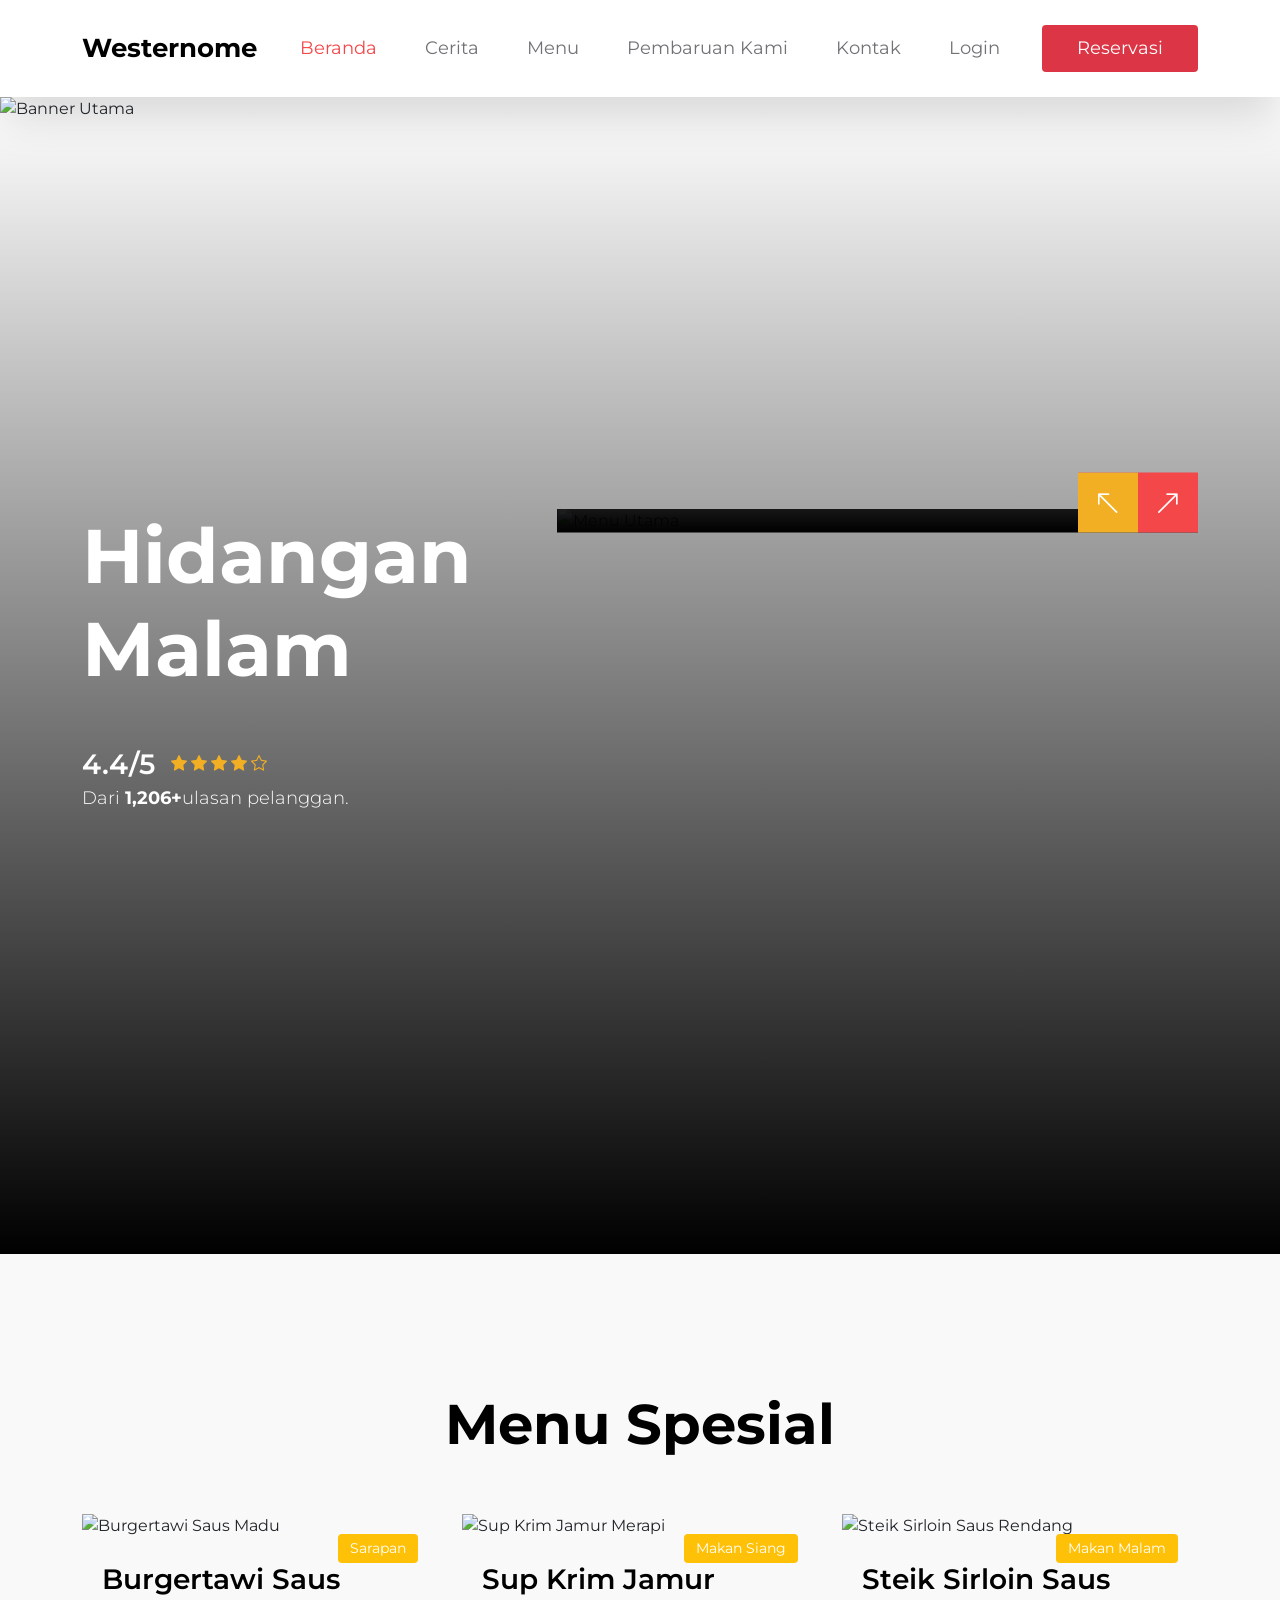
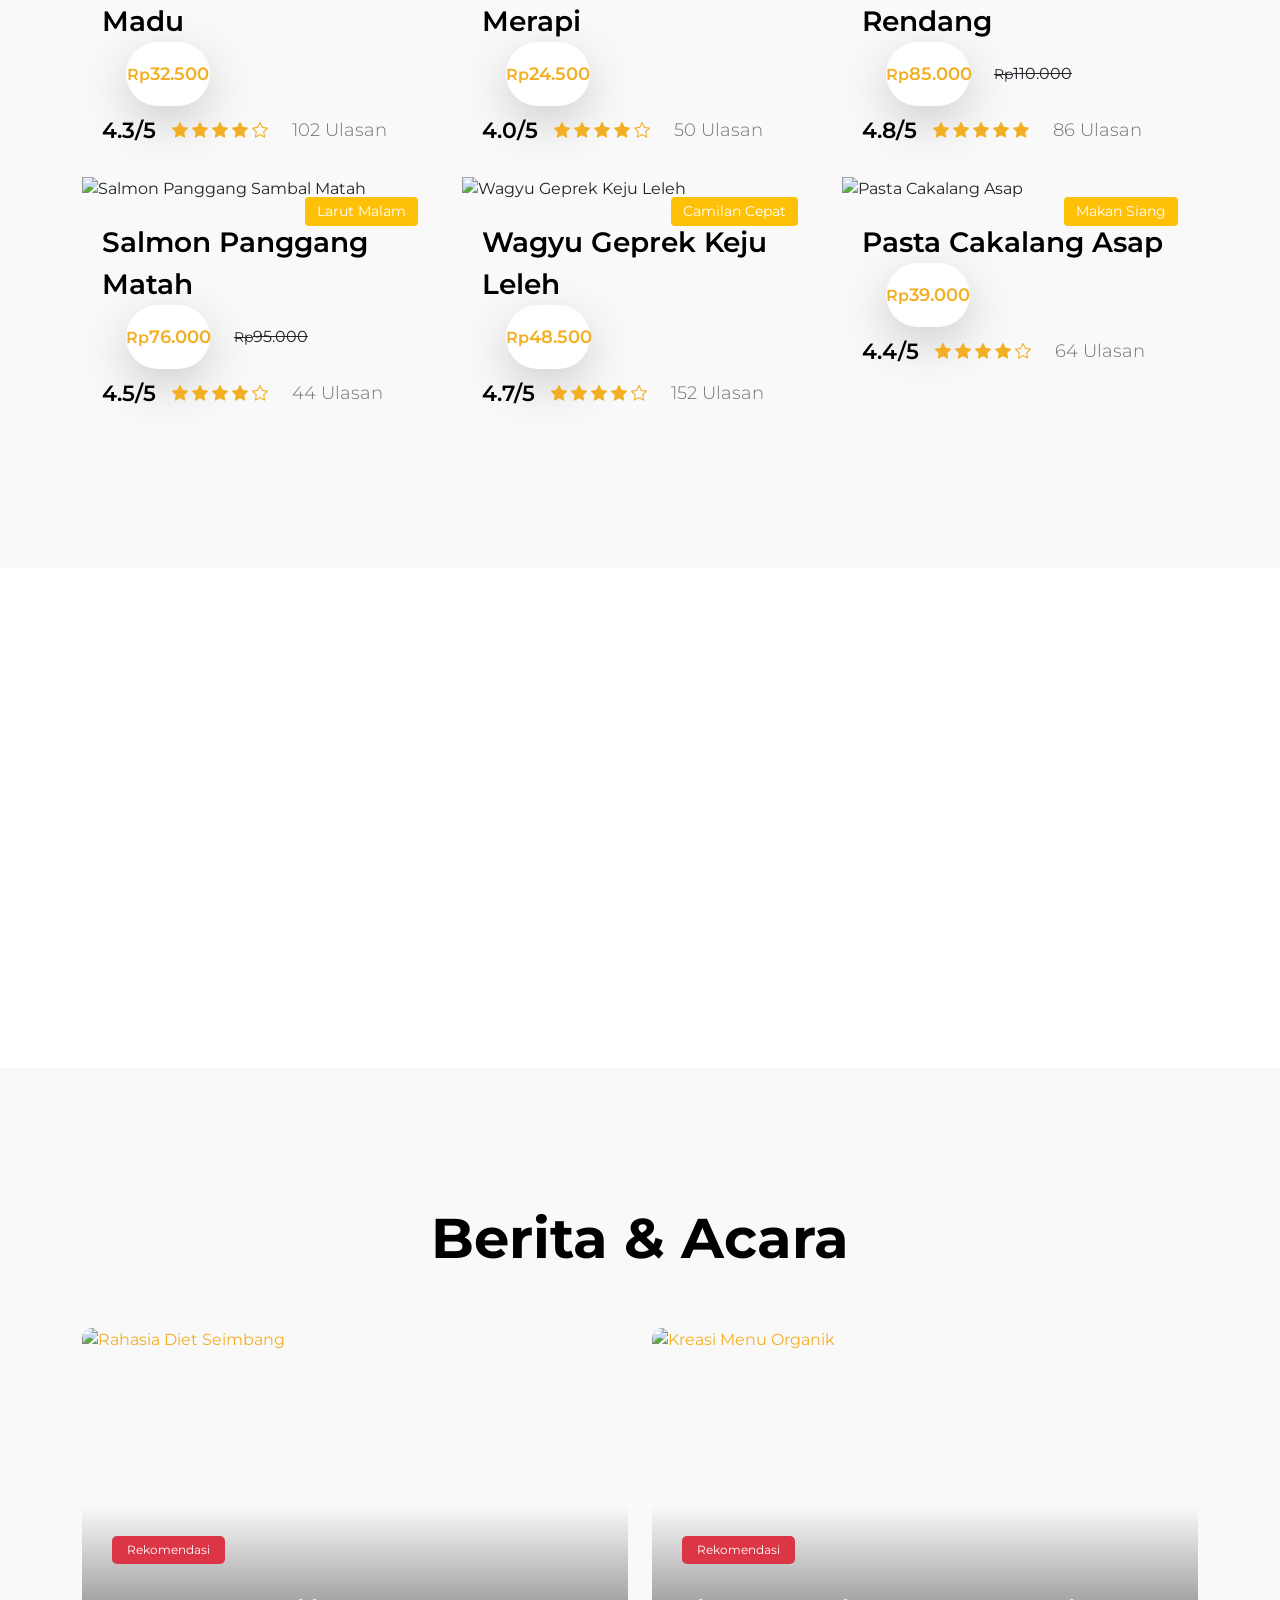
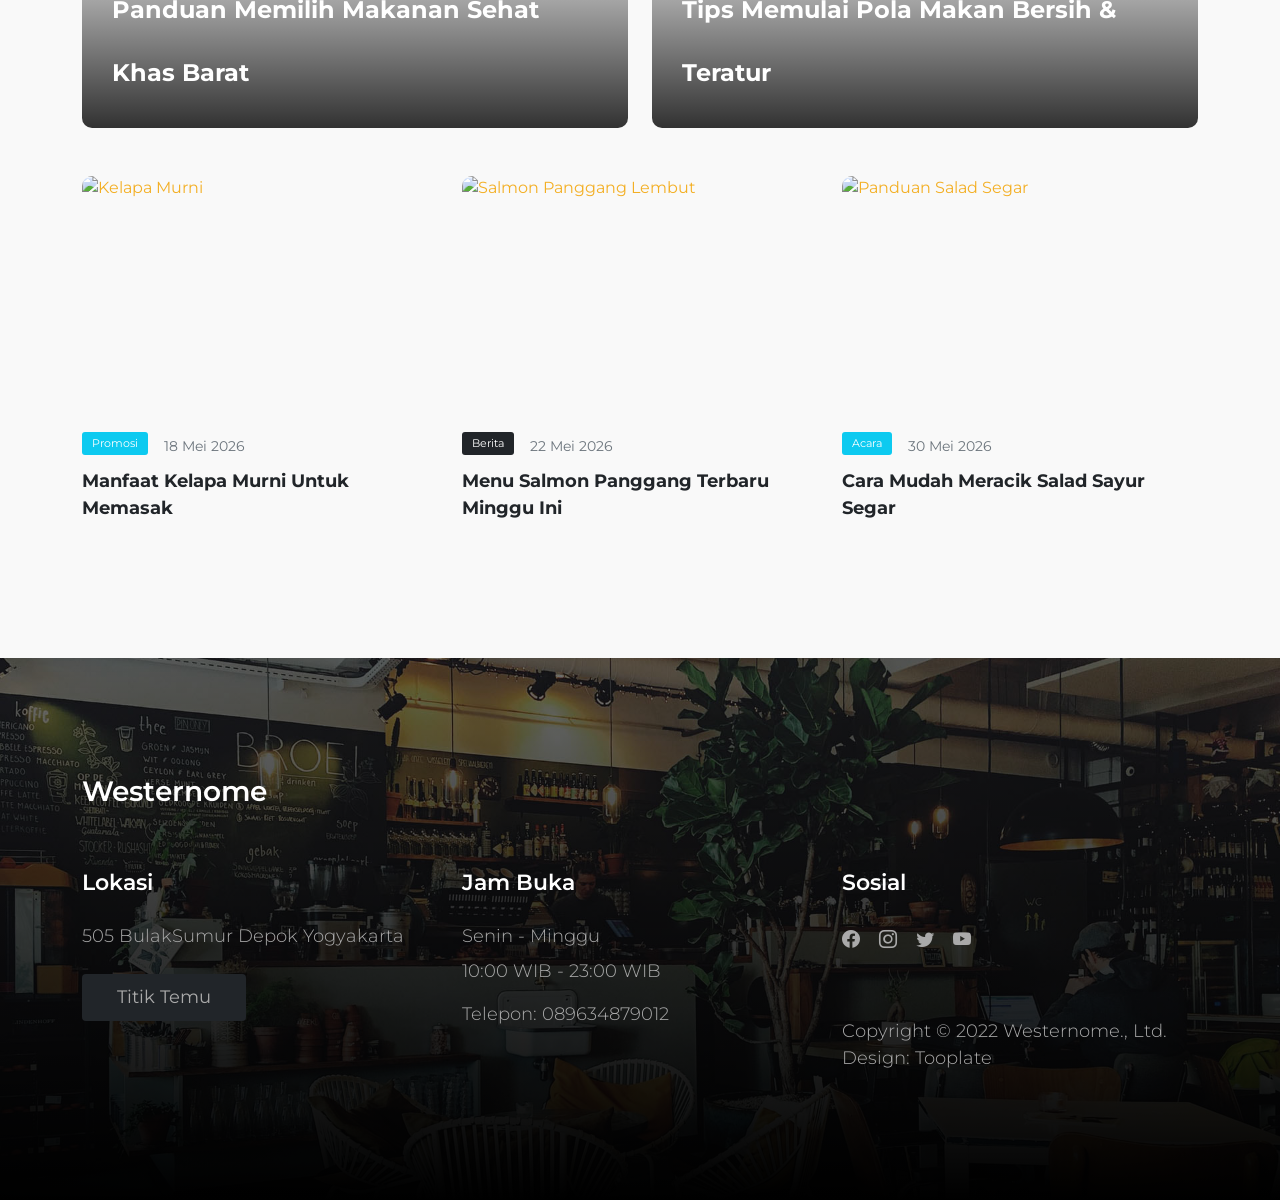
==== index.html @ 573cbad0 "Update index.html" ====
<!doctype html>
<html lang="en">
    <head>
        <meta charset="utf-8">
        <meta name="viewport" content="width=device-width, initial-scale=1">

        <meta name="description" content="">
        <meta name="author" content="">

        <title> Westernome </title> </title>

        <!-- CSS FILES -->    
        <link rel="preconnect" href="https://fonts.googleapis.com">
        
        <link rel="preconnect" href="https://fonts.gstatic.com" crossorigin>
        
        <link href="https://fonts.googleapis.com/css2?family=Montserrat:wght@300;400;600;700&display=swap" rel="stylesheet">                    
        <link href="css/bootstrap.min.css" rel="stylesheet">

        <link href="css/bootstrap-icons.css" rel="stylesheet">

        <link href="css/tooplate-crispy-kitchen.css" rel="stylesheet">
        
<!--

Tooplate 2129 Westernome

https://www.tooplate.com/view/2129-westernome

-->
    </head>
    
    <body>
        
        <nav class="navbar navbar-expand-lg bg-white shadow-lg">
            <div class="container">
                <button class="navbar-toggler" type="button" data-bs-toggle="collapse" data-bs-target="#navbarNav" aria-controls="navbarNav" aria-expanded="false" aria-label="Toggle navigation">
                    <span class="navbar-toggler-icon"></span>
                </button>
                
                <a class="navbar-brand" href="index.html">
                    Westernome
                </a>

                <div class="d-lg-none">
                    <button type="button" class="custom-btn btn btn-danger" data-bs-toggle="modal" data-bs-target="#Pemesanan">Reservasi</button>
                </div>

                <div class="collapse navbar-collapse" id="navbarNav">
                    <ul class="navbar-nav mx-auto">
                        <li class="nav-item">
                            <a class="nav-link active" href="index.html">Beranda</a>
                        </li>

                        <li class="nav-item">
                            <a class="nav-link" href="about.html">Cerita</a>
                        </li>

                        <li class="nav-item">
                            <a class="nav-link" href="menu.html">Menu</a>
                        </li>

                        <li class="nav-item">
                            <a class="nav-link" href="news.html">Pembaruan Kami</a>
                        </li>

                        <li class="nav-item">
                            <a class="nav-link" href="contact.html">Kontak</a>
                        </li>
                        <li class="nav-item">
                            <a class="nav-link" href="webkinar/index.html">Login</a>
                        </li>
                    </ul>
                </div>

                <div class="d-none d-lg-block">
                    <button type="button" class="custom-btn btn btn-danger" data-bs-toggle="modal" data-bs-target="#BookingModal">Reservasi</button>
                </div>

            </div>
        </nav>

        <main>

            <section class="hero">
                <div class="container">
                    <div class="row">

                        <div class="col-lg-5 col-12 m-auto">
                            <div class="heroText">

                                <h1 class="text-white mb-lg-5 mb-3">Hidangan Malam</h1>

                                <div class="c-reviews my-3 d-flex flex-wrap align-items-center">
                                    <div class="d-flex flex-wrap align-items-center">
                                        <h4 class="text-white mb-0 me-3">4.4/5</h4>

                                        <div class="reviews-stars">
                                            <i class="bi-star-fill reviews-icon"></i>
                                            <i class="bi-star-fill reviews-icon"></i>
                                            <i class="bi-star-fill reviews-icon"></i>
                                            <i class="bi-star-fill reviews-icon"></i>
                                            <i class="bi-star reviews-icon"></i>
                                        </div>
                                    </div>

                                    <p class="text-white w-100">Dari <strong>1,206+</strong>ulasan pelanggan.</p>
                                </div>
                            </div>
                        </div>

                        <div class="col-lg-7 col-12">
                            <div id="carouselExampleCaptions" class="carousel carousel-fade hero-carousel slide" data-bs-ride="carousel">
                                
            <div class="carousel-inner">
    <div class="carousel-item active">
        <div class="carousel-image-wrap">
            <img src="https://images.unsplash.com/photo-1544025162-d76694265947?auto=format&fit=crop&w=800&q=80" class="img-fluid carousel-image" alt="Menu Utama">
        </div>
        
        <div class="carousel-caption">
            <span class="text-white">
                <i class="bi-geo-alt me-2"></i>
                Bulaksumur, Yogyakarta
            </span>
            <h4 class="hero-text">Menu Hidangan Malam</h4>
        </div>
    </div>

    <div class="carousel-item">
        <div class="carousel-image-wrap">
            <img src="https://images.unsplash.com/photo-1546964124-0cce460f38ef?auto=format&fit=crop&w=800&q=80" class="img-fluid carousel-image" alt="Steik Sapi Wagyu">
        </div>
        
        <div class="carousel-caption">
            <div class="d-flex align-items-center">
                <h4 class="hero-text">Steik Wagyu Saus Rendang</h4>
                <span class="price-tag ms-4"><small>Rp</small>85.000</span>
            </div>

            <div class="d-flex flex-wrap align-items-center">
                <h5 class="reviews-text mb-0 me-3">4.8/5</h5>

                <div class="reviews-stars">
                    <i class="bi-star-fill reviews-icon"></i>
                    <i class="bi-star-fill reviews-icon"></i>
                    <i class="bi-star-fill reviews-icon"></i>
                    <i class="bi-star-fill reviews-icon"></i>
                    <i class="bi-star reviews-icon"></i>
                </div>
            </div>
        </div>
    </div>

    <div class="carousel-item">
        <div class="carousel-image-wrap">
            <img src="https://images.unsplash.com/photo-1551183053-bf91a1d81141?auto=format&fit=crop&w=800&q=80" class="img-fluid carousel-image" alt="Pasta Salenda">
        </div>
        
        <div class="carousel-caption">
            <div class="d-flex align-items-center">
                <h4 class="hero-text">Pasta Udang Balado (Salenda)</h4>
                <span class="price-tag ms-4"><small>Rp</small>34.500</span>
            </div>

            <div class="d-flex flex-wrap align-items-center">
                <h5 class="reviews-text mb-0 me-3">4.2/5</h5>

                <div class="reviews-stars">
                    <i class="bi-star-fill reviews-icon"></i>
                    <i class="bi-star-fill reviews-icon"></i>
                    <i class="bi-star-fill reviews-icon"></i>
                    <i class="bi-star-fill reviews-icon"></i>
                    <i class="bi-star reviews-icon"></i>
                </div>
            </div>
        </div>
    </div>
</div>
                                
                                <button class="carousel-control-prev" type="button" data-bs-target="#carouselExampleCaptions" data-bs-slide="prev">
                                    <span class="carousel-control-prev-icon" aria-hidden="true"></span>
                                    <span class="visually-hidden">Previous</span>
                                </button>

                                <button class="carousel-control-next" type="button" data-bs-target="#carouselExampleCaptions" data-bs-slide="next">
                                    <span class="carousel-control-next-icon" aria-hidden="true"></span>
                                    <span class="visually-hidden">Next</span>
                                </button>
                            </div>
                        </div>

                    </div>
                </div>

             <div class="video-wrap">
    <img src="https://images.unsplash.com/photo-1533777857889-4be7c70b33f7?auto=format&fit=crop&w=1920&q=80" class="custom-video" alt="Banner Utama">
</div>

<section class="BgImage" style="background-image: url('https://images.unsplash.com/photo-1544025162-d76694265947?auto=format&fit=crop&w=1920&q=80'); background-position: center; background-size: cover; height: 500px; position: relative;"></section>

                <div class="overlay"></div>
            </section>
            <section class="menu section-padding">
                <div class="container">
                    <div class="row">

                        <div class="col-12">
                            <h2 class="text-center mb-lg-5 mb-4">Menu Spesial</h2>
                        </div>
                        <div class="col-lg-4 col-md-6 col-12">
                            <div class="menu-thumb">
                                <div class="menu-image-wrap">
                                    <img src="https://images.unsplash.com/photo-1568901346375-23c9450c58cd?auto=format&fit=crop&w=800&q=80" class="img-fluid menu-image" alt="Burgertawi Saus Madu">
                                    <span class="menu-tag bg-warning">Sarapan</span>
                                </div>

                                <div class="menu-info d-flex flex-wrap align-items-center">
                                    <h4 class="mb-0">Burgertawi Saus Madu</h4>
                                    <span class="price-tag bg-white shadow-lg ms-4"><small>Rp</small>32.500</span>

                                    <div class="d-flex flex-wrap align-items-center w-100 mt-2">
                                        <h6 class="reviews-text mb-0 me-3">4.3/5</h6>

                                        <div class="reviews-stars">
                                            <i class="bi-star-fill reviews-icon"></i>
                                            <i class="bi-star-fill reviews-icon"></i>
                                            <i class="bi-star-fill reviews-icon"></i>
                                            <i class="bi-star-fill reviews-icon"></i>
                                            <i class="bi-star reviews-icon"></i>
                                        </div>

                                        <p class="reviews-text mb-0 ms-4">102 Ulasan</p>
                                    </div>
                                </div>
                            </div>
                        </div>
                        <div class="col-lg-4 col-md-6 col-12">
                            <div class="menu-thumb">
                                <div class="menu-image-wrap">
                                    <img src="https://images.unsplash.com/photo-1603105037880-880cd4edfb0d?auto=format&fit=crop&w=800&q=80" class="img-fluid menu-image" alt="Sup Krim Jamur Merapi">
                                    <span class="menu-tag bg-warning">Makan Siang</span>
                                </div>

                                <div class="menu-info d-flex flex-wrap align-items-center">
                                    <h4 class="mb-0">Sup Krim Jamur Merapi</h4>
                                    <span class="price-tag bg-white shadow-lg ms-4"><small>Rp</small>24.500</span>

                                    <div class="d-flex flex-wrap align-items-center w-100 mt-2">
                                        <h6 class="reviews-text mb-0 me-3">4.0/5</h6>

                                        <div class="reviews-stars">
                                            <i class="bi-star-fill reviews-icon"></i>
                                            <i class="bi-star-fill reviews-icon"></i>
                                            <i class="bi-star-fill reviews-icon"></i>
                                            <i class="bi-star-fill reviews-icon"></i>
                                            <i class="bi-star reviews-icon"></i>
                                        </div>

                                        <p class="reviews-text mb-0 ms-4">50 Ulasan</p>
                                    </div>
                                </div>
                            </div>
                        </div>
                        <div class="col-lg-4 col-md-6 col-12">
                            <div class="menu-thumb">
                                <div class="menu-image-wrap">
                                    <img src="https://images.unsplash.com/photo-1546964124-0cce460f38ef?auto=format&fit=crop&w=800&q=80" class="img-fluid menu-image" alt="Steik Sirloin Saus Rendang">
                                    <span class="menu-tag bg-warning">Makan Malam</span>
                                </div>

                                <div class="menu-info d-flex flex-wrap align-items-center">
                                    <h4 class="mb-0">Steik Sirloin Saus Rendang</h4>
                                    <span class="price-tag bg-white shadow-lg ms-4"><small>Rp</small>85.000</span>
                                    <del class="ms-4"><small>Rp</small>110.000</del>

                                    <div class="d-flex flex-wrap align-items-center w-100 mt-2">
                                        <h6 class="reviews-text mb-0 me-3">4.8/5</h6>

                                        <div class="reviews-stars">
                                            <i class="bi-star-fill reviews-icon"></i>
                                            <i class="bi-star-fill reviews-icon"></i>
                                            <i class="bi-star-fill reviews-icon"></i>
                                            <i class="bi-star-fill reviews-icon"></i>
                                            <i class="bi-star-fill reviews-icon"></i>
                                        </div>

                                        <p class="reviews-text mb-0 ms-4">86 Ulasan</p>
                                    </div>
                                </div>
                            </div>
                        </div>
                        <div class="col-lg-4 col-md-6 col-12">
                            <div class="menu-thumb">
                                <div class="menu-image-wrap">
                                    <img src="https://images.unsplash.com/photo-1519708227418-c8fd9a32b7a2?auto=format&fit=crop&w=800&q=80" class="img-fluid menu-image" alt="Salmon Panggang Sambal Matah">
                                    <span class="menu-tag bg-warning">Larut Malam</span>
                                </div>

                                <div class="menu-info d-flex flex-wrap align-items-center">
                                    <h4 class="mb-0">Salmon Panggang Matah</h4>
                                    <span class="price-tag bg-white shadow-lg ms-4"><small>Rp</small>76.000</span>
                                    <del class="ms-4"><small>Rp</small>95.000</del>

                                    <div class="d-flex flex-wrap align-items-center w-100 mt-2">
                                        <h6 class="reviews-text mb-0 me-3">4.5/5</h6>

                                        <div class="reviews-stars">
                                            <i class="bi-star-fill reviews-icon"></i>
                                            <i class="bi-star-fill reviews-icon"></i>
                                            <i class="bi-star-fill reviews-icon"></i>
                                            <i class="bi-star-fill reviews-icon"></i>
                                            <i class="bi-star reviews-icon"></i>
                                        </div>

                                        <p class="reviews-text mb-0 ms-4">44 Ulasan</p>
                                    </div>
                                </div>
                            </div>
                        </div>
                        <div class="col-lg-4 col-md-6 col-12">
                            <div class="menu-thumb">
                                <div class="menu-image-wrap">
                                    <img src="https://images.unsplash.com/photo-1553979459-d2229ba7433b?auto=format&fit=crop&w=800&q=80" class="img-fluid menu-image" alt="Wagyu Geprek Keju Leleh">
                                    <span class="menu-tag bg-warning">Camilan Cepat</span>
                                </div>

                                <div class="menu-info d-flex flex-wrap align-items-center">
                                    <h4 class="mb-0">Wagyu Geprek Keju Leleh</h4>
                                    <span class="price-tag bg-white shadow-lg ms-4"><small>Rp</small>48.500</span>

                                    <div class="d-flex flex-wrap align-items-center w-100 mt-2">
                                        <h6 class="reviews-text mb-0 me-3">4.7/5</h6>

                                        <div class="reviews-stars">
                                            <i class="bi-star-fill reviews-icon"></i>
                                            <i class="bi-star-fill reviews-icon"></i>
                                            <i class="bi-star-fill reviews-icon"></i>
                                            <i class="bi-star-fill reviews-icon"></i>
                                            <i class="bi-star reviews-icon"></i>
                                        </div>

                                        <p class="reviews-text mb-0 ms-4">152 Ulasan</p>
                                    </div>
                                </div>
                            </div>
                        </div>
                        <div class="col-lg-4 col-md-6 col-12">
                            <div class="menu-thumb">
                                <div class="menu-image-wrap">
                                    <img src="https://images.unsplash.com/photo-1572441713132-c542fc4fe282?auto=format&fit=crop&w=800&q=80" class="img-fluid menu-image" alt="Pasta Cakalang Asap">
                                    <span class="menu-tag bg-warning">Makan Siang</span>
                                </div>

                                <div class="menu-info d-flex flex-wrap align-items-center">
                                    <h4 class="mb-0">Pasta Cakalang Asap</h4>
                                    <span class="price-tag bg-white shadow-lg ms-4"><small>Rp</small>39.000</span>

                                    <div class="d-flex flex-wrap align-items-center w-100 mt-2">
                                        <h6 class="reviews-text mb-0 me-3">4.4/5</h6>

                                        <div class="reviews-stars">
                                            <i class="bi-star-fill reviews-icon"></i>
                                            <i class="bi-star-fill reviews-icon"></i>
                                            <i class="bi-star-fill reviews-icon"></i>
                                            <i class="bi-star-fill reviews-icon"></i>
                                            <i class="bi-star reviews-icon"></i>
                                        </div>

                                        <p class="reviews-text mb-0 ms-4">64 Ulasan</p>
                                    </div>
                                </div>
                            </div>
                        </div>

                    </div>
                </div>
            </section>
            <section class="BgImage"></section>

           <section class="news section-padding" id="section_5">
                <div class="container">
                    <div class="row">

                        <div class="col-12">
                            <!-- Judul Bagian Utama -->
                            <h2 class="text-center mb-lg-5 mb-4">Berita & Acara</h2>
                        </div>

                        <!-- KARTU BESAR 1: SEHAT JOHNI -> Rahasia Diet Seimbang (image_58c98a.jpg) -->
                        <div class="col-lg-6 col-12 mb-4 mb-lg-0">
                            <div class="news-thumb" style="position: relative; overflow: hidden; border-radius: 10px;">
                                <a href="news-detail.html">
                                    <img src="https://images.unsplash.com/photo-1490645935967-10de6ba17061?auto=format&fit=crop&w=1000&q=80" class="img-fluid news-image" alt="Rahasia Diet Seimbang" style="width: 100%; height: 400px; object-fit: cover;">
                                </a>
                                
                                <div class="news-text-info" style="position: absolute; bottom: 0; left: 0; right: 0; padding: 30px; background: linear-gradient(transparent, rgba(0,0,0,0.8));">
                                    <span class="category-tag bg-danger text-white data-tokens mb-2 d-inline-block" style="padding: 5px 15px; border-radius: 5px; font-size: 12px;">Rekomendasi</span>
                                    <h3 class="news-title" style="margin: 0;"><a href="news-detail.html" class="news-title-link text-white" style="text-decoration: none; font-size: 24px; font-weight: bold;">Panduan Memilih Makanan Sehat Khas Barat</a></h3>
                                </div>
                            </div>
                        </div>

                        <!-- KARTU BESAR 2: TUTORIAL CLEAN EATINH -> Kreasi Menu Organik (image_58c98a.jpg) -->
                        <div class="col-lg-6 col-12">
                            <div class="news-thumb" style="position: relative; overflow: hidden; border-radius: 10px;">
                                <a href="news-detail.html">
                                    <img src="https://images.unsplash.com/photo-1546069901-ba9599a7e63c?auto=format&fit=crop&w=1000&q=80" class="img-fluid news-image" alt="Kreasi Menu Organik" style="width: 100%; height: 400px; object-fit: cover;">
                                </a>
                                
                                <div class="news-text-info" style="position: absolute; bottom: 0; left: 0; right: 0; padding: 30px; background: linear-gradient(transparent, rgba(0,0,0,0.8));">
                                    <span class="category-tag bg-danger text-white data-tokens mb-2 d-inline-block" style="padding: 5px 15px; border-radius: 5px; font-size: 12px;">Rekomendasi</span>
                                    <h3 class="news-title" style="margin: 0;"><a href="news-detail.html" class="news-title-link text-white" style="text-decoration: none; font-size: 24px; font-weight: bold;">Tips Memulai Pola Makan Bersih & Teratur</a></h3>
                                </div>
                            </div>
                        </div>

                    </div>

                    <!-- BARIS KEDUA (BARIS KARTU KECIL - image_58c6c4.jpg) -->
                    <div class="row mt-5">

                        <!-- KARTU KECIL 1: MANFAAT KELAPA? -> Khasiat Minyak Kelapa Murni -->
                        <div class="col-lg-4 col-md-6 col-12 mb-4 mb-lg-0">
                            <div class="news-thumb">
                                <div class="news-image-wrap" style="border-radius: 10px; overflow: hidden;">
                                    <a href="news-detail.html">
                                        <img src="https://images.unsplash.com/photo-1560184475-cd3ef4d265bd?auto=format&fit=crop&w=800&q=80" class="img-fluid news-image" alt="Kelapa Murni" style="width: 100%; height: 240px; object-fit: cover;">
                                    </a>
                                </div>
                                <div class="news-text-info-small mt-3">
                                    <div class="d-flex align-items-center mb-2">
                                        <span class="category-tag bg-info text-white me-3" style="padding: 3px 10px; border-radius: 3px; font-size: 11px;">Promosi</span>
                                        <small class="text-muted">18 Mei 2026</small>
                                    </div>
                                    <h4 class="news-title" style="font-size: 18px; font-weight: bold;"><a href="news-detail.html" class="news-title-link text-dark" style="text-decoration: none;">Manfaat Kelapa Murni Untuk Memasak</a></h4>
                                </div>
                            </div>
                        </div>

                        <!-- KARTU KECIL 2: MIE SALMEN -> Salmon Panggang Lembut -->
                        <div class="col-lg-4 col-md-6 col-12 mb-4 mb-lg-0">
                            <div class="news-thumb">
                                <div class="news-image-wrap" style="border-radius: 10px; overflow: hidden;">
                                    <a href="news-detail.html">
                                        <img src="https://images.unsplash.com/photo-1467003909585-2f8a72700288?auto=format&fit=crop&w=800&q=80" class="img-fluid news-image" alt="Salmon Panggang Lembut" style="width: 100%; height: 240px; object-fit: cover;">
                                    </a>
                                </div>
                                <div class="news-text-info-small mt-3">
                                    <div class="d-flex align-items-center mb-2">
                                        <span class="category-tag bg-dark text-white me-3" style="padding: 3px 10px; border-radius: 3px; font-size: 11px;">Berita</span>
                                        <small class="text-muted">22 Mei 2026</small>
                                    </div>
                                    <h4 class="news-title" style="font-size: 18px; font-weight: bold;"><a href="news-detail.html" class="news-title-link text-dark" style="text-decoration: none;">Menu Salmon Panggang Terbaru Minggu Ini</a></h4>
                                </div>
                            </div>
                        </div>

                        <!-- KARTU KECIL 3: CARA MEMBUAT SALAD -> Panduan Meracik Salad Segar -->
                        <div class="col-lg-4 col-md-12 col-12">
                            <div class="news-thumb">
                                <div class="news-image-wrap" style="border-radius: 10px; overflow: hidden;">
                                    <a href="news-detail.html">
                                        <img src="https://images.unsplash.com/photo-1512621776951-a57141f2eefd?auto=format&fit=crop&w=800&q=80" class="img-fluid news-image" alt="Panduan Salad Segar" style="width: 100%; height: 240px; object-fit: cover;">
                                    </a>
                                </div>
                                <div class="news-text-info-small mt-3">
                                    <div class="d-flex align-items-center mb-2">
                                        <span class="category-tag bg-info text-white me-3" style="padding: 3px 10px; border-radius: 3px; font-size: 11px;">Acara</span>
                                        <small class="text-muted">30 Mei 2026</small>
                                    </div>
                                    <h4 class="news-title" style="font-size: 18px; font-weight: bold;"><a href="news-detail.html" class="news-title-link text-dark" style="text-decoration: none;">Cara Mudah Meracik Salad Sayur Segar</a></h4>
                                </div>
                            </div>
                        </div>

                    </div>
                </div>
            </section>

        </main>

        <footer class="site-footer section-padding">
            
            <div class="container">
                
                <div class="row">

                    <div class="col-12">
                        <h4 class="text-white mb-4 me-5">Westernome</h4>
                    </div>

                    <div class="col-lg-4 col-md-7 col-xs-12 tooplate-mt30">
                        <h6 class="text-white mb-lg-4 mb-3">Lokasi</h6>

                        <p>505 BulakSumur Depok Yogyakarta </p>

                        <a href="https://goo.gl/maps/wZVGLA7q64uC1s886" class="custom-btn btn btn-dark mt-2">Titik Temu</a>
                    </div>

                    <div class="col-lg-4 col-md-5 col-xs-12 tooplate-mt30">
                        <h6 class="text-white mb-lg-4 mb-3">Jam Buka</h6>

                        <p class="mb-2">Senin - Minggu</p>

                        <p>10:00 WIB - 23:00 WIB</p>

                        <p>Telepon: <a href="telepon: 089634879012" class="tel-link">089634879012</a></p>
                    </div>

                    <div class="col-lg-4 col-md-6 col-xs-12 tooplate-mt30">
                        <h6 class="text-white mb-lg-4 mb-3">Sosial</h6>

                        <ul class="social-icon">
                            <li><a href="#" class="social-icon-link bi-facebook"></a></li>

                            <li><a href="#" class="social-icon-link bi-instagram"></a></li>

                            <li><a href="https://twitter.com/search?q=tooplate.com&src=typed_query&f=live" target="_blank"
                            	 class="social-icon-link bi-twitter"></a></li>

                            <li><a href="#" class="social-icon-link bi-youtube"></a></li>
                        </ul>
                    
                        <p class="copyright-text tooplate-mt60">Copyright © 2022 Westernome., Ltd.
                        <br>Design: <a rel="nofollow" href="https://www.tooplate.com/" target="_blank">Tooplate</a></p>
                        
                    </div>

                </div><!-- row ending -->
                
             </div><!-- container ending -->
             
        </footer>

        <!-- Modal -->
        <!-- Modal -->
<div class="modal fade" id="BookingModal" tabindex="-1" aria-labelledby="BookingModal" aria-hidden="true">
    <div class="modal-dialog modal-dialog-centered modal-xl">
        <div class="modal-content">
            
            <div class="modal-header">
                <h3 class="mb-0">Pesan Tempat</h3>
                <button type="button" class="btn-close" data-bs-dismiss="modal" aria-label="Close"></button>
            </div>

            <div class="modal-body d-flex flex-column justify-content-center">
                <form class="custom-form booking-form" action="#" method="post" role="form">
                    <div class="row">
                        <!-- 1. NAMA LENGKAP -->
                        <div class="col-lg-6 col-12">
                            <label for="name" class="form-label">Nama Lengkap</label>
                            <input type="text" name="name" id="name" class="form-control" placeholder="Nama lengkap Anda" required>
                        </div>

                        <!-- 2. ALAMAT EMAIL -->
                        <div class="col-lg-6 col-12">
                            <label for="email" class="form-label">Alamat Email</label>
                            <input type="email" name="email" id="email" pattern="[^ @]*@[^ @]*" class="form-control" placeholder="nama@email.com" required>
                        </div>

                        <!-- 3. NOMOR TELEPON -->
                        <div class="col-lg-6 col-12">
                            <label for="phone" class="form-label">Nomor Telepon</label>
                            <input type="tel" name="phone" id="phone" class="form-control" placeholder="0812-3456-7890">
                        </div>

                        <!-- 4. JUMLAH ORANG -->
                        <div class="col-lg-6 col-12">
                            <label for="people" class="form-label">Jumlah Orang</label>
                            <input type="number" name="people" id="people" class="form-control" placeholder="Contoh: 2 Orang" min="1" required>
                        </div>

                        <!-- 5. TANGGAL -->
                        <div class="col-lg-6 col-12">
                            <label for="date" class="form-label">Tanggal Kunjungan</label>
                            <input type="date" name="date" id="date" class="form-control" required>
                        </div>

                        <!-- 6. WAKTU / JAM -->
                        <div class="col-lg-6 col-12">
                            <label for="time" class="form-label">Jam Kedatangan</label>
                            <select class="form-select form-control" name="time" id="time" required>
                                <option value="" disabled selected hidden>Pilih Jam</option>
                                <option value="12:00 PM">12:00 (Makan Siang)</option>
                                <option value="01:00 PM">13:00</option>
                                <option value="02:00 PM">14:00</option>
                                <option value="05:00 PM">17:00 (Sore)</option>
                                <option value="06:00 PM">18:00 (Makan Malam)</option>
                                <option value="07:00 PM">19:00</option>
                                <option value="08:00 PM">20:00</option>
                            </select>
                        </div>

                        <!-- 7. CATATAN KHUSUS -->
                        <div class="col-12">
                            <label for="message" class="form-label">Catatan Khusus (Opsional)</label>
                            <textarea class="form-control" rows="4" id="message" name="message" placeholder="Tulis permintaan khusus di sini (misal: dekorasi ulang tahun, meja dekat jendela, dll.)"></textarea>
                        </div>

                        <!-- TOMBOL SUBMIT -->
                        <div class="col-lg-4 col-md-6 col-8 mx-auto mt-4">
                            <button type="submit" class="form-control">Kirim Pesanan</button>
                        </div>
                    </div>
                </form>
            </div>

            <div class="modal-footer"></div>

        </div>
    </div>
</div>

        <!-- JAVASCRIPT FILES -->
        <script src="js/jquery.min.js"></script>
        <script src="js/bootstrap.bundle.min.js"></script>
        <script src="js/custom.js"></script>

    </body>
</html>
---- css/tooplate-crispy-kitchen.css ----
/*

Tooplate 2129 Crispy Kitchen

https://www.tooplate.com/view/2129-crispy-kitchen

*/


/*---------------------------------------
  CUSTOM PROPERTIES ( VARIABLES )             
-----------------------------------------*/
:root {
  --white-color:                  #FFFFFF;
  --primary-color:                #f44749;
  --secondary-color:              #f3af24;
  --section-bg-color:             #F9F9F9;
  --dark-color:                   #000000;
  --title-color:                  #565758;
  --news-title-color:             #292828;
  --p-color:                      #717275;
  --border-color:                 #eaeaea;
  --border-radius-default:        .25rem;

  --body-font-family:             'Montserrat', sans-serif;

  --h1-font-size:                 76px;
  --h2-font-size:                 56px;
  --h3-font-size:                 42px;
  --h4-font-size:                 28px;
  --h5-font-size:                 26px;
  --h6-font-size:                 22px;

  --p-font-size:                  18px;
  --menu-font-size:               18px;
  --category-font-size:           14px;

  --font-weight-light:            300;
  --font-weight-normal:           400;
  --font-weight-semibold:         600;
  --font-weight-bold:             700;
}

body {
    background: var(--white-color);
    font-family: var(--body-font-family);    
    position: relative;
}

/*---------------------------------------
  TYPOGRAPHY               
-----------------------------------------*/

h2,
h3,
h4,
h5,
h6 {
  color: var(--dark-color);
  line-height: inherit;
}

h1,
h2,
h3,
h4,
h5,
h6 {
  font-weight: var(--font-weight-semibold);
}

h1,
h2 {
  font-weight: var(--font-weight-bold);
}

h1 {
  font-size: var(--h1-font-size);
  line-height: normal;
}

h2 {
  font-size: var(--h2-font-size);
}

h3 {
  font-size: var(--h3-font-size);
}

h4 {
  font-size: var(--h4-font-size);
}

h5 {
  font-size: var(--h5-font-size);
}

h6 {
  font-size: var(--h6-font-size);
}

p,
.list .list-item {
  color: var(--p-color);
  font-size: var(--p-font-size);
  font-weight: var(--font-weight-light);
}

a, 
button {
  touch-action: manipulation;
  transition: all 0.3s;
}

.form-label {
  color: var(--p-color);
  font-weight: var(--font-weight-semibold);
}

a {
  color: var(--secondary-color);
  text-decoration: none;
}

a:hover {
  color: var(--primary-color);
}

::selection {
  background: var(--primary-color);
  color: var(--white-color);
}

::-moz-selection {
  background: var(--primary-color);
  color: var(--white-color);
}

.section-padding {
  padding-top: 8rem;
  padding-bottom: 8rem;
}

b,
strong {
  font-weight: var(--font-weight-bold);
}


/*---------------------------------------
  CUSTOM BUTTON              
-----------------------------------------*/
.custom-btn {
  border: 0;
  color: var(--white-color);
  font-size: var(--menu-font-size);
  padding: 10px 35px;
}


/*---------------------------------------
  NAVIGATION              
-----------------------------------------*/
.navbar {
  background: var(--white-color);
  padding-top: 20px;
  padding-bottom: 20px;
}

.navbar-brand {
  color: var(--dark-color);
  font-size: var(--h5-font-size);
  font-weight: var(--font-weight-bold);
  margin-right: 0;
}

.navbar-expand-lg .navbar-nav .nav-link {
  padding-right: 1.5rem;
  padding-left: 1.5rem;
}

.navbar-expand-lg .nav-link {
  color: var(--p-color);
  font-weight: var(--font-weight-normal);
  font-size: var(--menu-font-size);
  padding-top: 15px;
  padding-bottom: 15px;
}

.navbar-nav .nav-link.active, 
.nav-link:focus, 
.nav-link:hover {
  color: var(--primary-color);
}

.nav-link:focus {
  color: var(--p-color);
}

.navbar-toggler {
  border: 0;
  padding: 0;
  cursor: pointer;
  margin: 0;
  width: 30px;
  height: 35px;
  outline: none;
}

.navbar-toggler:focus {
  outline: none;
  box-shadow: none;
}

.navbar-toggler[aria-expanded="true"] .navbar-toggler-icon {
  background: transparent;
}

.navbar-toggler[aria-expanded="true"] .navbar-toggler-icon:before,
.navbar-toggler[aria-expanded="true"] .navbar-toggler-icon:after {
  transition: top 300ms 50ms ease, -webkit-transform 300ms 350ms ease;
  transition: top 300ms 50ms ease, transform 300ms 350ms ease;
  transition: top 300ms 50ms ease, transform 300ms 350ms ease, -webkit-transform 300ms 350ms ease;
  top: 0;
}

.navbar-toggler[aria-expanded="true"] .navbar-toggler-icon:before {
  transform: rotate(45deg);
}

.navbar-toggler[aria-expanded="true"] .navbar-toggler-icon:after {
  transform: rotate(-45deg);
}

.navbar-toggler .navbar-toggler-icon {
  background: var(--dark-color);
  transition: background 10ms 300ms ease;
  display: block;
  width: 30px;
  height: 2px;
  position: relative;
}

.navbar-toggler .navbar-toggler-icon:before,
.navbar-toggler .navbar-toggler-icon:after {
  transition: top 300ms 350ms ease, -webkit-transform 300ms 50ms ease;
  transition: top 300ms 350ms ease, transform 300ms 50ms ease;
  transition: top 300ms 350ms ease, transform 300ms 50ms ease, -webkit-transform 300ms 50ms ease;
  position: absolute;
  right: 0;
  left: 0;
  background: var(--dark-color);
  width: 30px;
  height: 2px;
  content: '';
}

.navbar-toggler .navbar-toggler-icon:before {
  top: -8px;
}

.navbar-toggler .navbar-toggler-icon:after {
  top: 8px;
}


/*---------------------------------------
  SITE HEADER              
-----------------------------------------*/
.site-header {
  background-repeat: no-repeat;
  background-position: center;
  background-size: cover;
  padding-top: 10rem;
  padding-bottom: 10rem;
  text-align: center;
  position: relative;
}

.site-header .container {
  position: relative;
  z-index: 2;
}

.site-news-detail-header {
  background: transparent;
  text-align: left;
   padding-top: 6rem;
  padding-bottom: 6rem;
}

.site-about-header {
  background-image: url('../images/header/briana-tozour-V_Nkf1E-vYA-unsplash.jpg');
}

.site-menu-header {
  background-image: url('../images/header/luisa-brimble-aFzg83dvnAI-unsplash.jpg');
}

.site-news-header {
  background-image: url('../images/header/priscilla-du-preez-W3SEyZODn8U-unsplash.jpg');
}

.site-contact-header {
  background-image: url('../images/header/rod-long-I79Pgmhmy5M-unsplash.jpg');
}

.overlay {
  background: linear-gradient(to top, var(--dark-color), transparent 100%);
  position: absolute;
  top: 0;
  right: 0;
  bottom: 0;
  left: 0;
}


/*---------------------------------------
  HERO              
-----------------------------------------*/
.hero {
  position: relative;
  overflow: hidden;
  padding-top: 20.542rem;
  padding-bottom: 20.542rem;
}

.hero .container {
  position: absolute;
  z-index: 9;
  top: 50%;
  left: 50%;
  transform: translate(-50%, -50%);
  width: 100%;
}

.video-wrap {
  z-index: -100;
}

.custom-video {
  position: absolute;
  top: 0;
  left: 0;
  object-fit: cover;
  width: 100%;
  height: 100%;
}


/*---------------------------------------
  HERO SLIDE               
-----------------------------------------*/
.carousel-image {
  width: 100%;
  height: 100%;
  object-fit: cover;
}

.carousel-thumb {
  position: relative;
}

.carousel-caption {
  background: linear-gradient(to top, var(--dark-color), transparent 90%);
  text-align: left;
  position: absolute;
  right: 0;
  bottom: 0;
  left: 0;
  padding: 60px 40px;
}

.hero-carousel .reviews-text,
.hero-text {
  color: var(--white-color);
}

.price-tag {
  background: var(--white-color);
  border-radius: 100px;
  color: var(--secondary-color);
  font-size: var(--menu-font-size);
  font-weight: var(--font-weight-semibold);
  display: inline-block;
  width: 84px;
  height: 64px;
  line-height: 64px;
  text-align: center;
}

.hero-carousel .carousel-control-prev,
.hero-carousel .carousel-control-next {
  position: absolute;
  top: auto;
  bottom: 0;
  opacity: 1;
}

.hero-carousel .carousel-control-prev,
.hero-carousel .carousel-control-next {
  background: var(--secondary-color);
  width: 60px;
  height: 60px;
  text-align: center;
}

.hero-carousel .carousel-control-prev {
  left: auto;
  right: 60px;
}

.hero-carousel .carousel-control-next {
  background: var(--primary-color);
  right: 0;
}

.hero-carousel .carousel-control-prev:hover, 
.hero-carousel .carousel-control-next:hover {
  background: var(--dark-color);
}

.hero-carousel .carousel-control-prev-icon,
.hero-carousel .carousel-control-next-icon {
  background-image: none;
  width: inherit;
  height: inherit;
  line-height: 60px;
}

.hero-carousel .carousel-control-prev-icon::before,
.hero-carousel .carousel-control-next-icon::before {
  font-family: bootstrap-icons;
  display: block;
  margin: auto;
  font-size: var(--h5-font-size);
  color: var(--white-color);
}

.hero-carousel .carousel-control-prev-icon::before {
  content: "\f13f";
}

.hero-carousel .carousel-control-next-icon::before {
  content: "\f144";
}

.reviews-icon {
  color: var(--secondary-color);
}


/*---------------------------------------
  MENU               
-----------------------------------------*/
.menu,
.about,
.news,
.related-news,
.newsletter,
.comments {
  background: var(--section-bg-color);
}

.menu-thumb {
  position: relative;
  overflow: hidden;
}

.menu-info {
  padding: 20px 20px 30px 20px;
}

.menu-image {
  display: block;
}

.menu-image-wrap {
  position: relative;
}

.menu-tag {
  position: absolute;
  top: 0;
  right: 0;
  margin: 20px;
}

.newsletter-image {
  border-radius: 100%;
  object-fit: cover;
  display: block;
  margin: 0 auto;
  max-width: 450px;
  max-height: 450px;
}


/*---------------------------------------
  NEWS               
-----------------------------------------*/
.news-thumb {
  position: relative;
  overflow: hidden;
}

.news-thumb > a {
  display: block;
  width: 100%;
  height: 100%;
  position: relative;
  z-index: 2;
  transition: all 0.3s ease-out;
}

.news-thumb > a:hover {
  transform: scale(1.2);
}

.news-text-info {
  background: var(--section-bg-color);
  position: relative;
  z-index: 2;
  padding: 20px;
  transition: all 0.3s ease-out;
}

.related-news .news-text-info {
  background: var(--white-color);
}

.news-text-info-large {
  background: linear-gradient(to top, var(--dark-color), transparent 90%);
  position: absolute;
  z-index: 2;
  bottom: 0;
  right: 0;
  left: 0;
  pointer-events: none;
}

.news-text-info-large .news-title-link {
  color: var(--white-color);
}

.news-title-link {
  color: var(--news-title-color);
}

.news-image {
  display: block;
  width: 100%;
  transition: all 0.3s ease-out;
}

.news-image:hover {
  transform: scale(1.2);
}

.category-tag,
.menu-tag {
  background: var(--dark-color);
  border-radius: var(--border-radius-default);
  color: var(--white-color);
  font-size: var(--category-font-size);
  display: inline-block;
  padding: 4px 12px;
}

.category-tag {
  margin-bottom: 5px;
}

.comment-form {
  margin-bottom: 60px;
}

.news-author {
  border-bottom: 1px solid rgba(0,0,0,0.05);
  margin-bottom: 30px;
  padding-left: 15px;
  padding-right: 15px;
  padding-bottom: 30px;
}

.news-author:last-child {
  border-bottom: 0;
  padding-bottom: 0;
}

.news-author-image {
  border-radius: 100px;
  object-fit: cover;
  width: 70px;
  height: 70px;
}


/*---------------------------------------
  CUSTOM FORM            
-----------------------------------------*/
.custom-form .form-control {
  margin-bottom: 20px;
  padding: 14px 10px;
  transition: all 0.3s;
}

.custom-form button[type="submit"] {
  background: var(--dark-color);
  border: 0;
  color: var(--white-color);
  text-transform: uppercase;
}

.custom-form button[type="submit"]:hover {
  background: var(--primary-color);
}


/*---------------------------------------
  SUBSCRIBE FORM            
-----------------------------------------*/
.subscribe-form .form-control {
  margin-top: 20px;
  margin-bottom: 10px;
}


/*---------------------------------------
  BOOKING FORM            
-----------------------------------------*/
#BookingModal .modal-content {
  border: 0;
  overflow: hidden;
}

#BookingModal .modal-content::before {
  content: "";
  background-color: var(--white-color);
  background-image: url('../images/sincerely-media-HoEYgBL_Gcs-unsplash.jpg');
  background-repeat: no-repeat;
  background-position: top;
  background-size: cover;
  width: 60%;
  height: 100%;
  position: absolute;
  top: 0;
  right: 0;
}

#BookingModal .modal-header {
  border-bottom: 0;
  position: relative;
  padding: 26px 32px 0 32px;
}

#BookingModal .modal-body {
  padding: 38px 32px;
  padding-right: 35%;
}

#BookingModal .modal-footer {
  border-top: 0;
  padding: 0;
}

.booking-form .form-control {
  font-weight: var(--font-weight-normal);
  padding-top: 12px;
  padding-bottom: 12px;
  margin-bottom: 25px;
  transition: all 0.3s;
}

.booking-form button[type="submit"] {
  background: var(--dark-color);
  border: 0;
  font-weight: var(--font-weight-semibold);
  color: var(--white-color);
  text-transform: uppercase;
  margin-bottom: 0;
}

.booking-form button[type="submit"]:hover {
  background: var(--primary-color);
}

.BgImage {
  background-image: url('../images/alex-haney-CAhjZmVk5H4-unsplash.jpg');
  background-repeat: no-repeat;
  background-size: cover;
  background-attachment: fixed;
  height: 500px;
}


/*---------------------------------------
  FOOTER              
-----------------------------------------*/
.site-footer {
  background-image: url('../images/daan-evers-tKN1WXrzQ3s-unsplash.jpg');
  background-repeat: no-repeat;
  background-position: center;
  background-size: cover;
  padding-top: 7rem;
  padding-bottom: 7rem;
  position: relative;
}

.site-footer::before {
  content: "";
  background: linear-gradient(to top, var(--dark-color), transparent 200%);
  position: absolute;
  top: 0;
  right: 0;
  bottom: 0;
  left: 0;
}

.site-footer .container {
  position: relative;
}

.tooplate-mt30 {
	margin-top: 30px;
}
.tooplate-mt60 {
	margin-top: 60px;
}

.copyright-text {
  font-size: var(--menu-font-size);
}

.tel-link {
  color: var(--p-color);
}

.site-footer a:hover {
  color: var(--white-color);
}

.site-footer a {
  	color: #AAA;;
}

.site-footer p {
	color: #AAA;
}


/*---------------------------------------
  SOCIAL ICON               
-----------------------------------------*/
.social-icon {
  margin: 0;
  padding: 0;
}

.social-icon li {
  list-style: none;
  display: inline-block;
  vertical-align: top;
  transition: all 0.3s;
}

.social-icon:hover li:not(:hover) {
  opacity: 0.65;
}

.social-icon-link {
  color: var(--p-color);
  font-size: var(--p-font-size);
  display: inline-block;
  vertical-align: top;
  margin-top: 4px;
  margin-bottom: 4px;
  margin-right: 15px;
}

.social-icon-link:hover {
  color: var(--primary-color);
}


/*---------------------------------------
  RESPONSIVE STYLES               
-----------------------------------------*/
@media screen and (max-width: 1180px) {
  h1 {
    font-size: 62px;
  }
}

@media screen and (max-width: 1170px) {
  h1 {
    font-size: 56px;
  }
}


@media screen and (max-width: 991px) {
  h1 {
    font-size: 38px;
  }

  h2 {
    font-size: 32px;
  }

  h3 {
    font-size: 26px;
  }

  h4 {
    font-size: 24px;
  }

  h5 {
    font-size: 20px;
  }

  h6 {
    font-size: 18px;
  }

  .site-header,
  .section-padding {
    padding-top: 5rem;
    padding-bottom: 5rem;
  }

  .navbar {
    padding-top: 10px;
    padding-bottom: 10px;
  }

  .navbar-nav .nav-link {
    padding-top: 5px;
    padding-bottom: 10px;
  }

  #BookingModal .modal-content {
    padding-bottom: 200px;
  }

  #BookingModal .modal-content::before {
    background-image: url('../images/sincerely-media-HoEYgBL_Gcs-unsplash-mobile.jpg');
    background-position: bottom;
    top: auto;
    left: 0;
    bottom: 0;
    width: 100%;
    height: 200px;
    transform: rotate(180deg);
  }

  #BookingModal .modal-body {
    padding-top: 18px;
    padding-right: 32px;
  }
}

@media screen and (max-width: 480px) {
  .newsletter-image {
    max-width: 310px;
    max-height: 310px;
  }

  .hero-carousel .carousel-control-prev,
  .hero-carousel .carousel-control-next {
    width: 50px;
    height: 50px;
  }
}
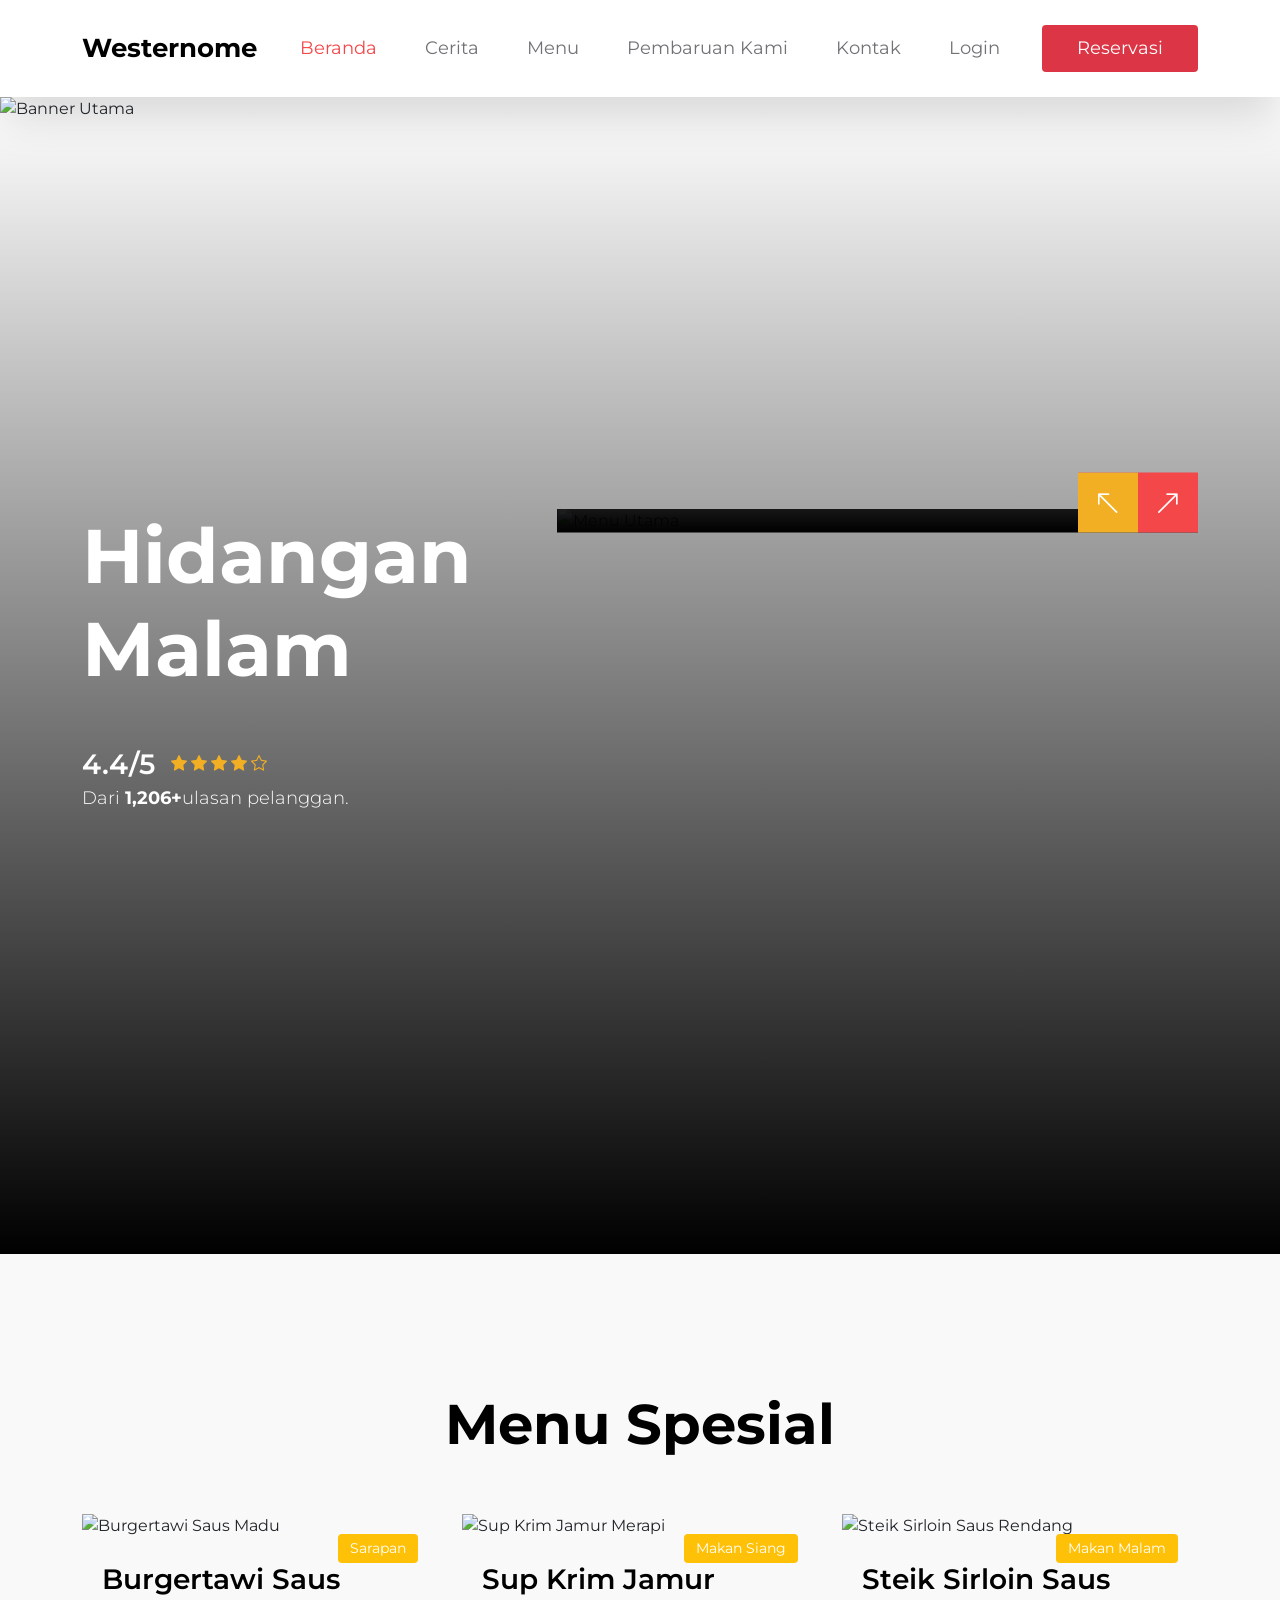
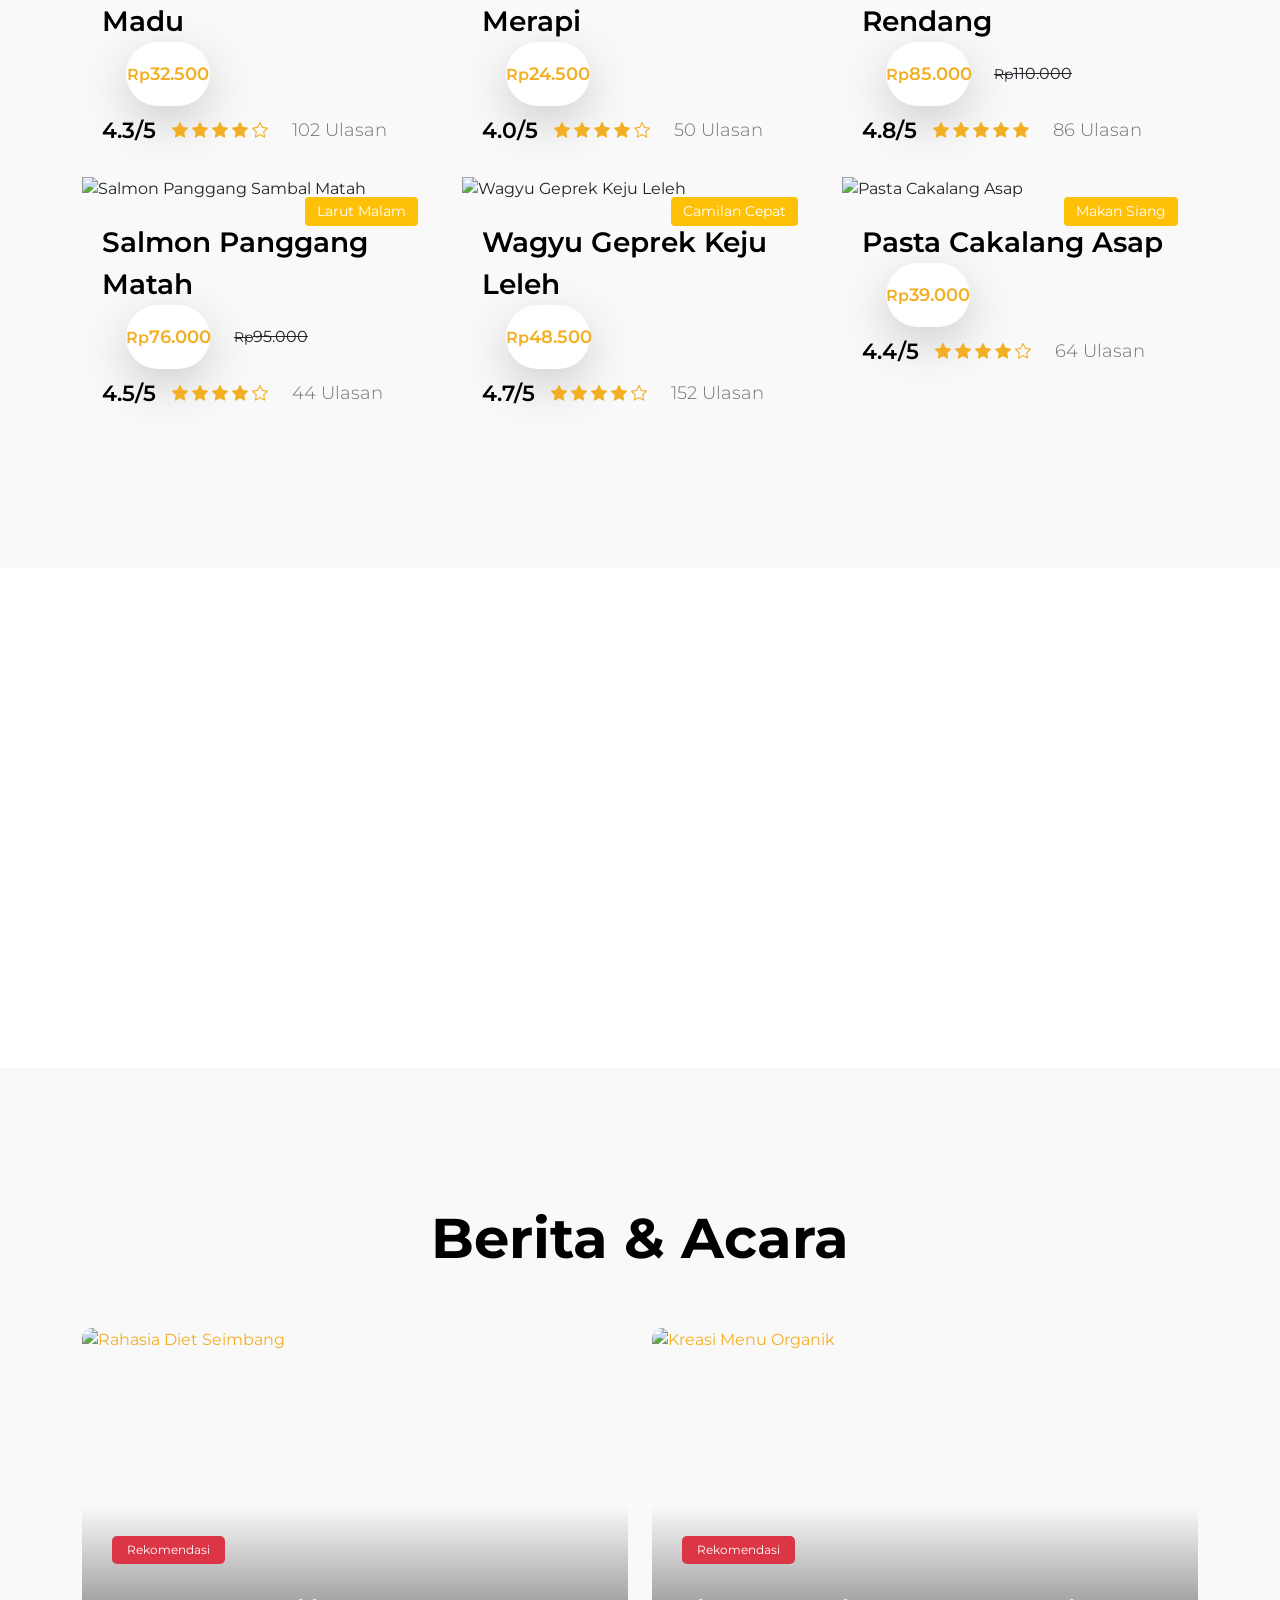
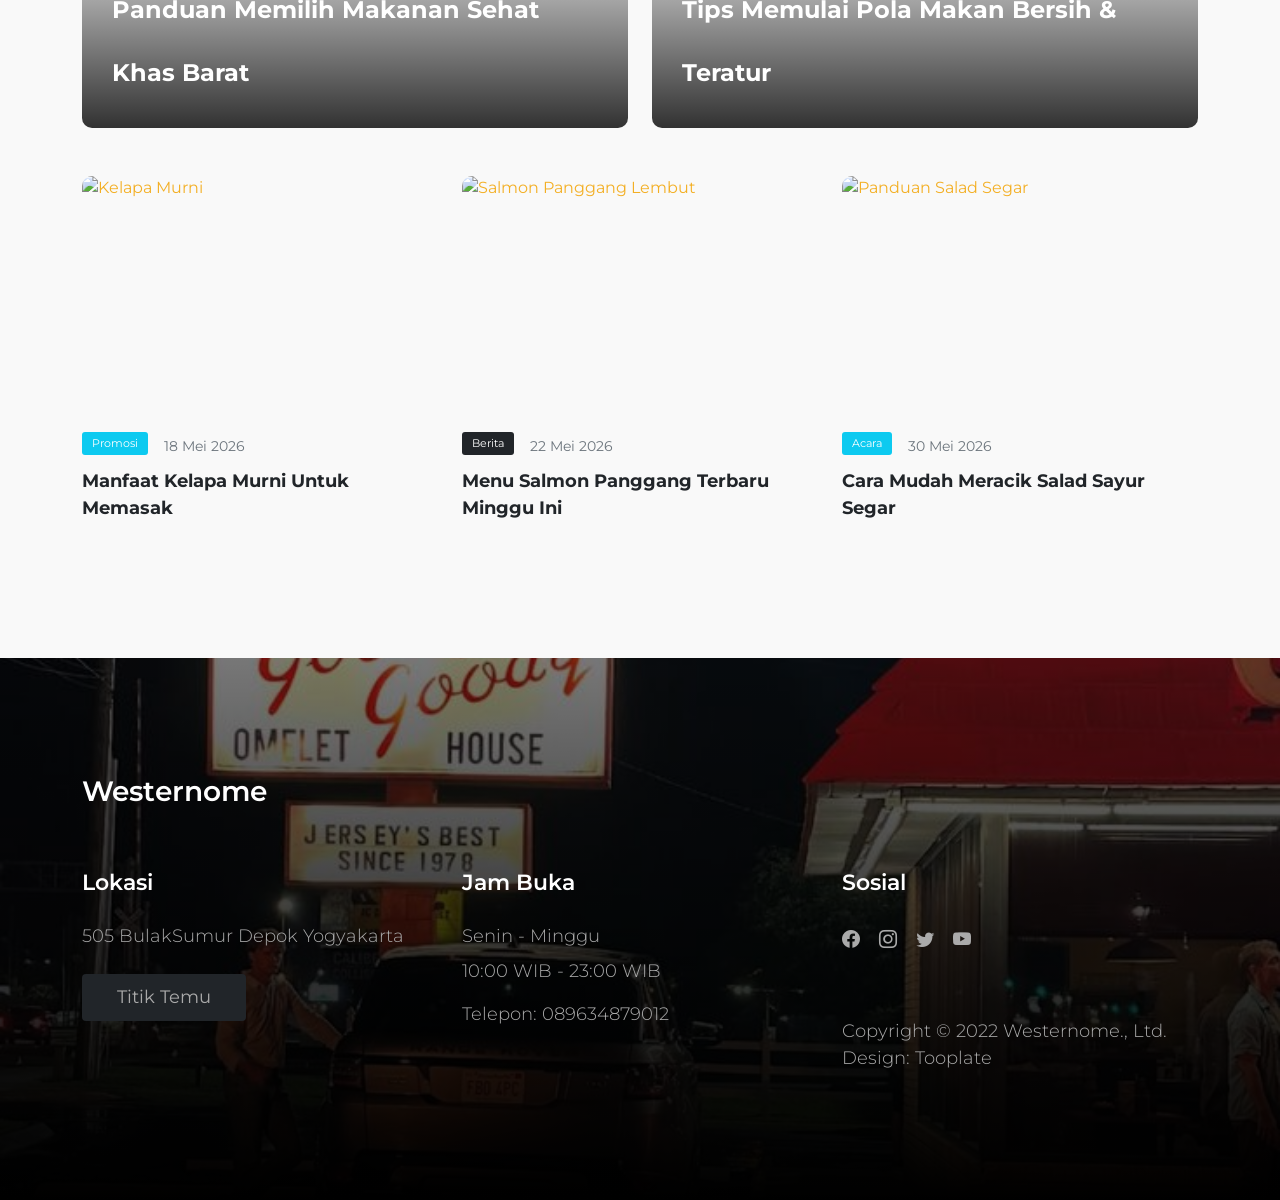
==== commit e4d6af57: "Update index.html" ====
--- a/index.html
+++ b/index.html
@@ -425,7 +425,7 @@
                             <div class="news-thumb">
                                 <div class="news-image-wrap" style="border-radius: 10px; overflow: hidden;">
                                     <a href="news-detail.html">
-                                        <img src="https://images.unsplash.com/photo-1560184475-cd3ef4d265bd?auto=format&fit=crop&w=800&q=80" class="img-fluid news-image" alt="Kelapa Murni" style="width: 100%; height: 240px; object-fit: cover;">
+                                        <img src="https://cdn.phototourl.com/free/2026-06-05-736300a3-ec88-4222-a437-530d19aa2e63.jpg" class="img-fluid news-image" alt="Kelapa Murni" style="width: 100%; height: 240px; object-fit: cover;">
                                     </a>
                                 </div>
                                 <div class="news-text-info-small mt-3">
@@ -495,9 +495,8 @@
 
                         <p>505 BulakSumur Depok Yogyakarta </p>
 
-                        <a href="https://goo.gl/maps/wZVGLA7q64uC1s886" class="custom-btn btn btn-dark mt-2">Titik Temu</a>
-                    </div>
-
+                       <a href="https://maps.app.goo.gl/32KQip2AsoXQAXuQ9" class="custom-btn btn btn-dark mt-2">Titik Temu</a>
+                    </div>
                     <div class="col-lg-4 col-md-5 col-xs-12 tooplate-mt30">
                         <h6 class="text-white mb-lg-4 mb-3">Jam Buka</h6>
 
--- a/css/tooplate-crispy-kitchen.css
+++ b/css/tooplate-crispy-kitchen.css
@@ -290,19 +290,19 @@
 }
 
 .site-about-header {
-  background-image: url('../images/header/briana-tozour-V_Nkf1E-vYA-unsplash.jpg');
+  background-image: url('../images/header/larjiiiiii.jpg');
 }
 
 .site-menu-header {
-  background-image: url('../images/header/luisa-brimble-aFzg83dvnAI-unsplash.jpg');
+  background-image: url('../images/header/polkadott.jpg');
 }
 
 .site-news-header {
-  background-image: url('../images/header/priscilla-du-preez-W3SEyZODn8U-unsplash.jpg');
+  background-image: url('../images/header/download (6).jpg');
 }
 
 .site-contact-header {
-  background-image: url('../images/header/rod-long-I79Pgmhmy5M-unsplash.jpg');
+  background-image: url('../images/header/27 Dresses (2008).jpg');
 }
 
 .overlay {
@@ -686,7 +686,7 @@
 }
 
 .BgImage {
-  background-image: url('../images/alex-haney-CAhjZmVk5H4-unsplash.jpg');
+  background-image: url('../images/summerr.jpg');
   background-repeat: no-repeat;
   background-size: cover;
   background-attachment: fixed;
@@ -698,7 +698,7 @@
   FOOTER              
 -----------------------------------------*/
 .site-footer {
-  background-image: url('../images/daan-evers-tKN1WXrzQ3s-unsplash.jpg');
+  background-image: url('../images/header/chris briney on set.jpg');
   background-repeat: no-repeat;
   background-position: center;
   background-size: cover;
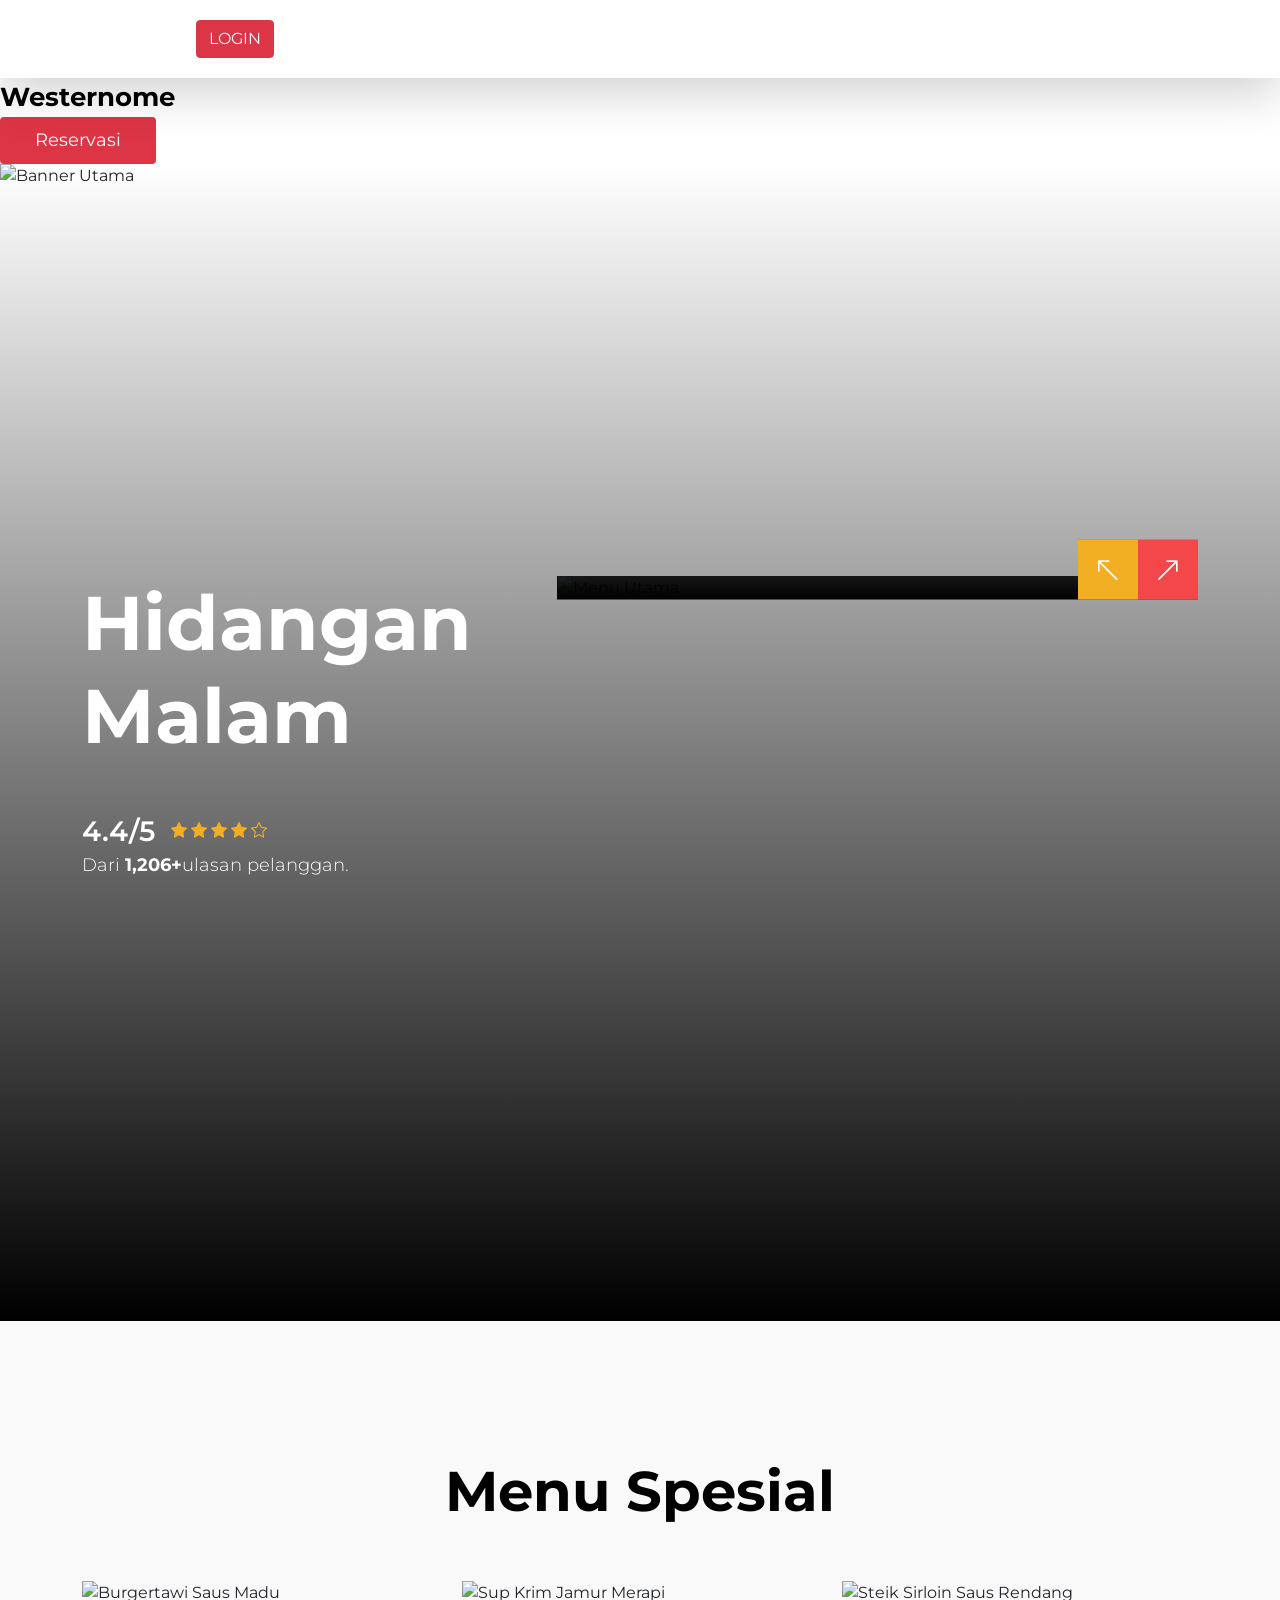
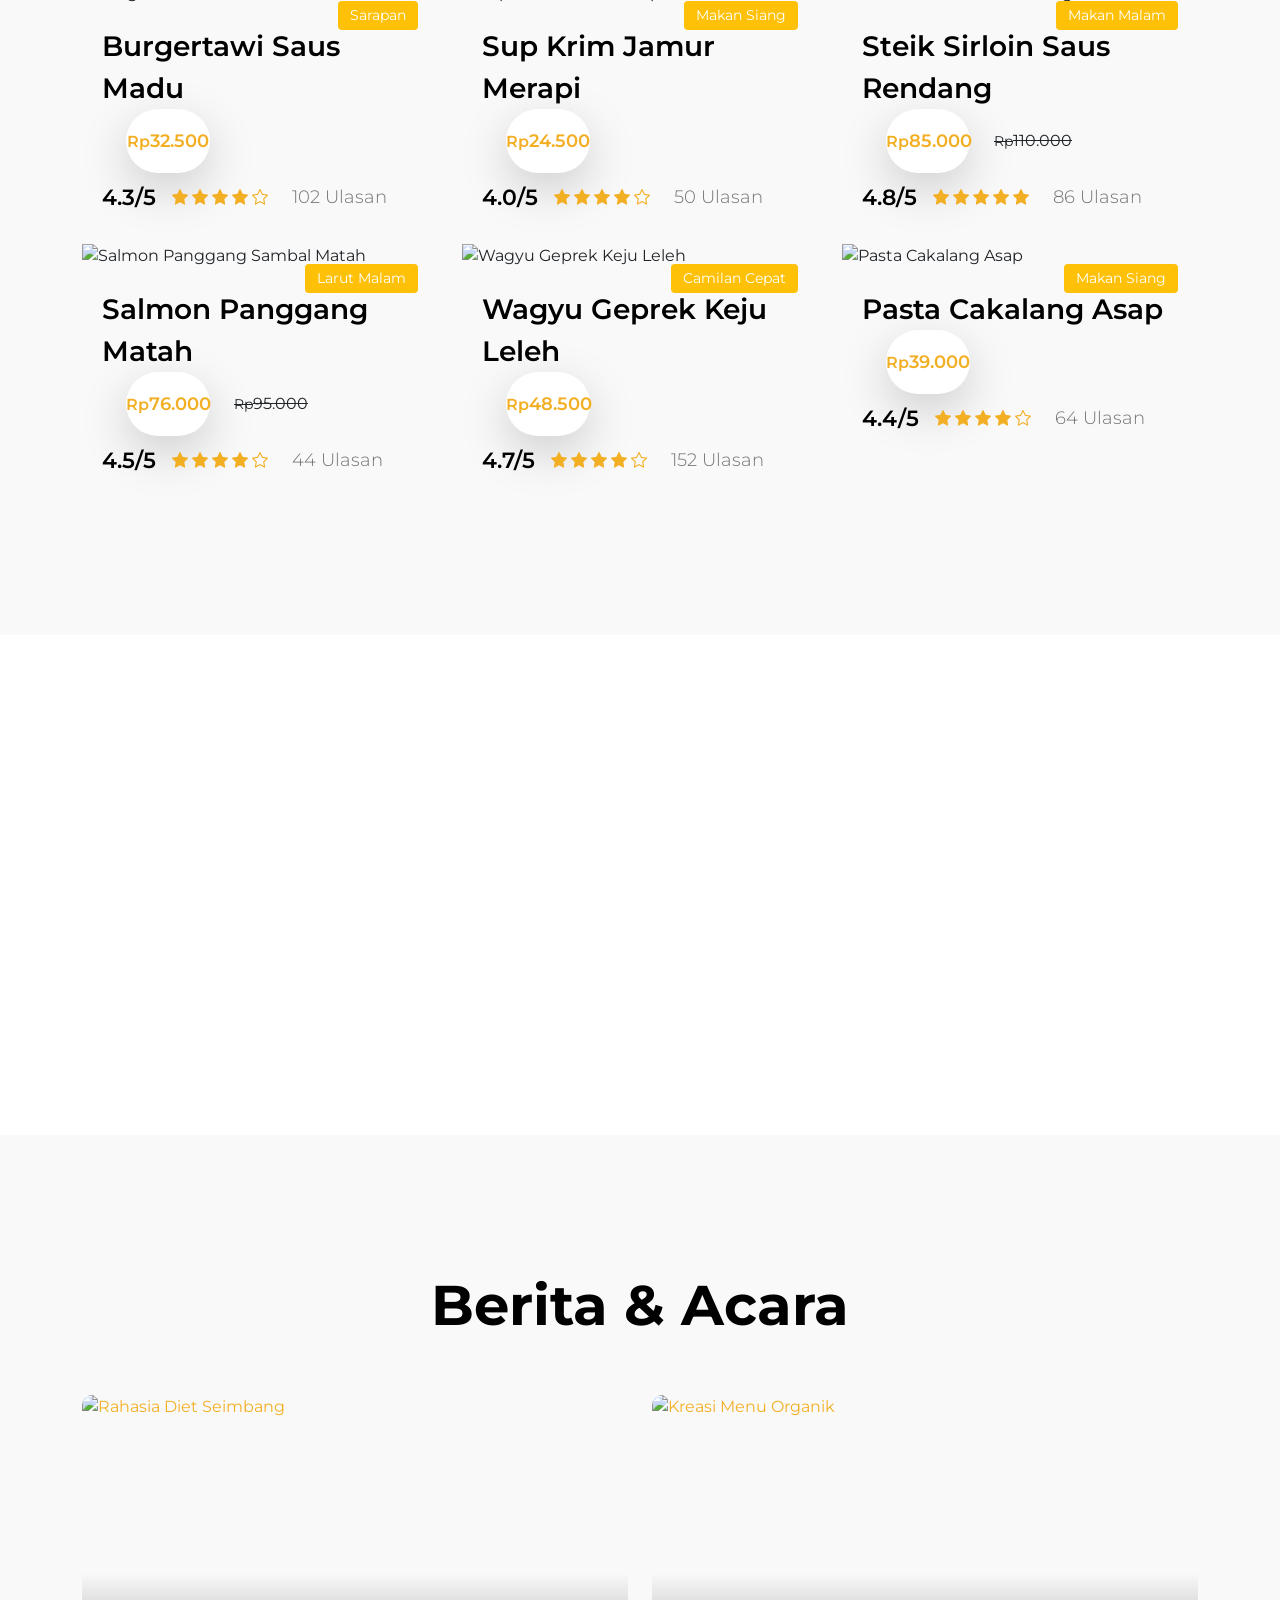
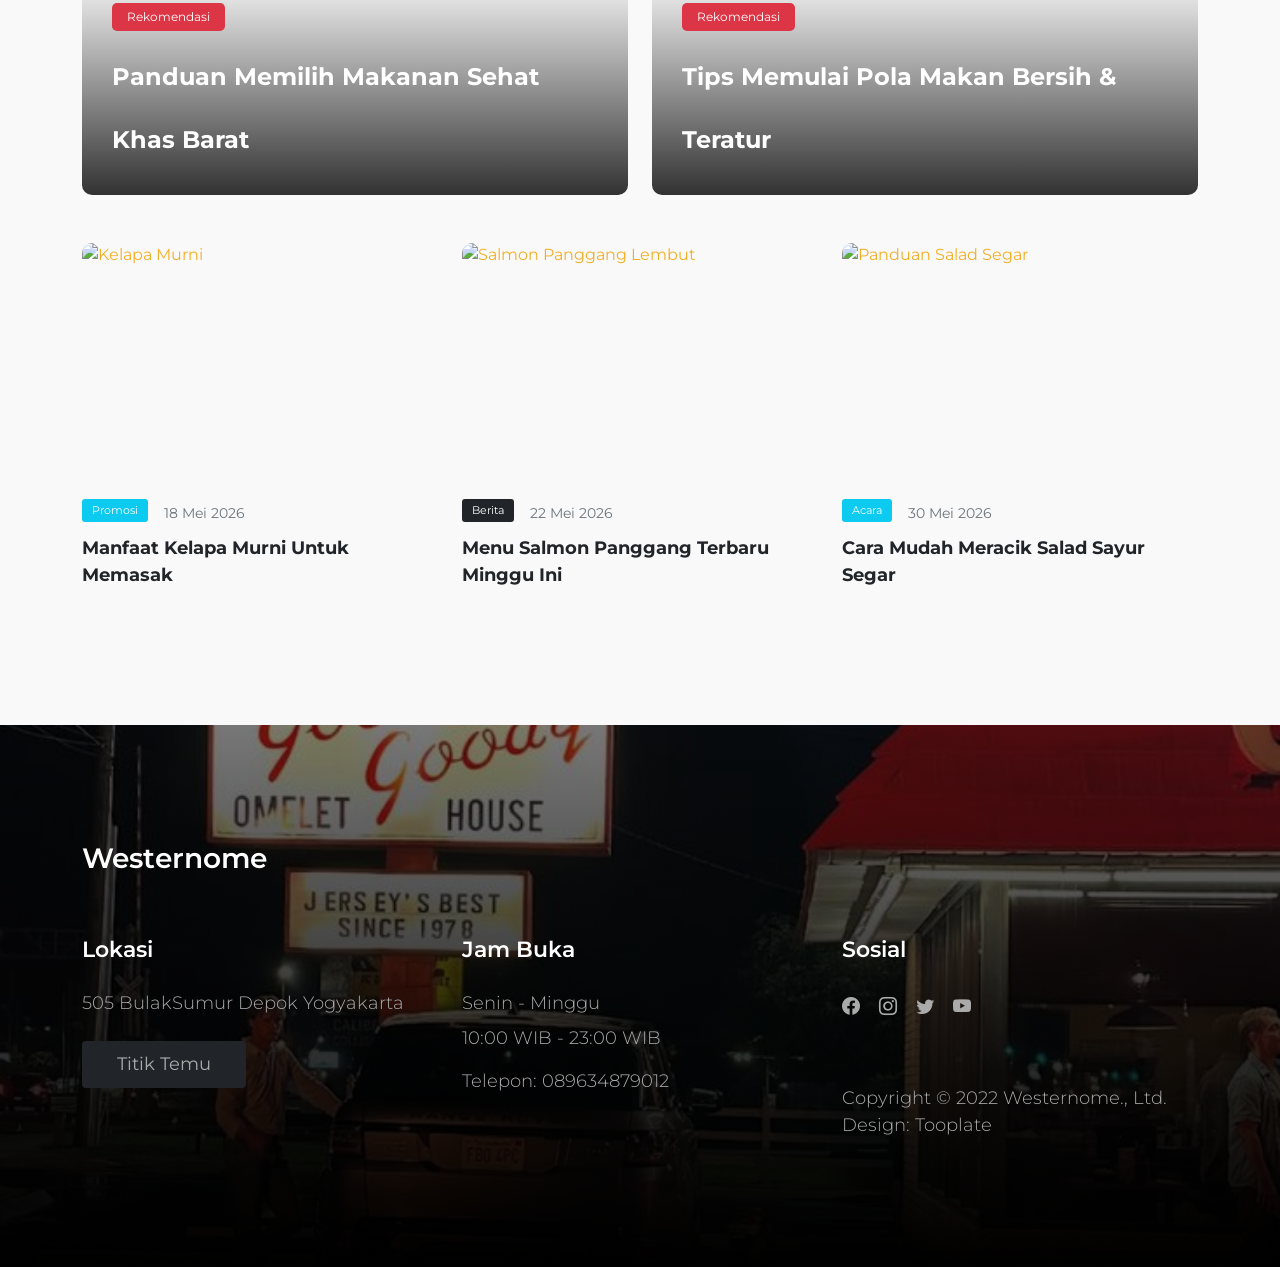
==== commit b35af803: "Update index.html" ====
--- a/index.html
+++ b/index.html
@@ -31,13 +31,17 @@
     </head>
     
     <body>
-        
+       
         <nav class="navbar navbar-expand-lg bg-white shadow-lg">
             <div class="container">
                 <button class="navbar-toggler" type="button" data-bs-toggle="collapse" data-bs-target="#navbarNav" aria-controls="navbarNav" aria-expanded="false" aria-label="Toggle navigation">
                     <span class="navbar-toggler-icon"></span>
                 </button>
-                
+                <div id="authArea" class="d-flex align-items-center">
+    <span id="userInfo" class="text-white me-3">Belum login</span>
+    <button onclick="goLogin()" class="btn btn-danger">LOGIN</button>
+</div>
+        </nav>
                 <a class="navbar-brand" href="index.html">
                     Westernome
                 </a>
@@ -615,7 +619,7 @@
         <script src="js/jquery.min.js"></script>
         <script src="js/bootstrap.bundle.min.js"></script>
         <script src="js/custom.js"></script>
-
+<script src="login/js/welcome.js"></script>
     </body>
 </html>
 
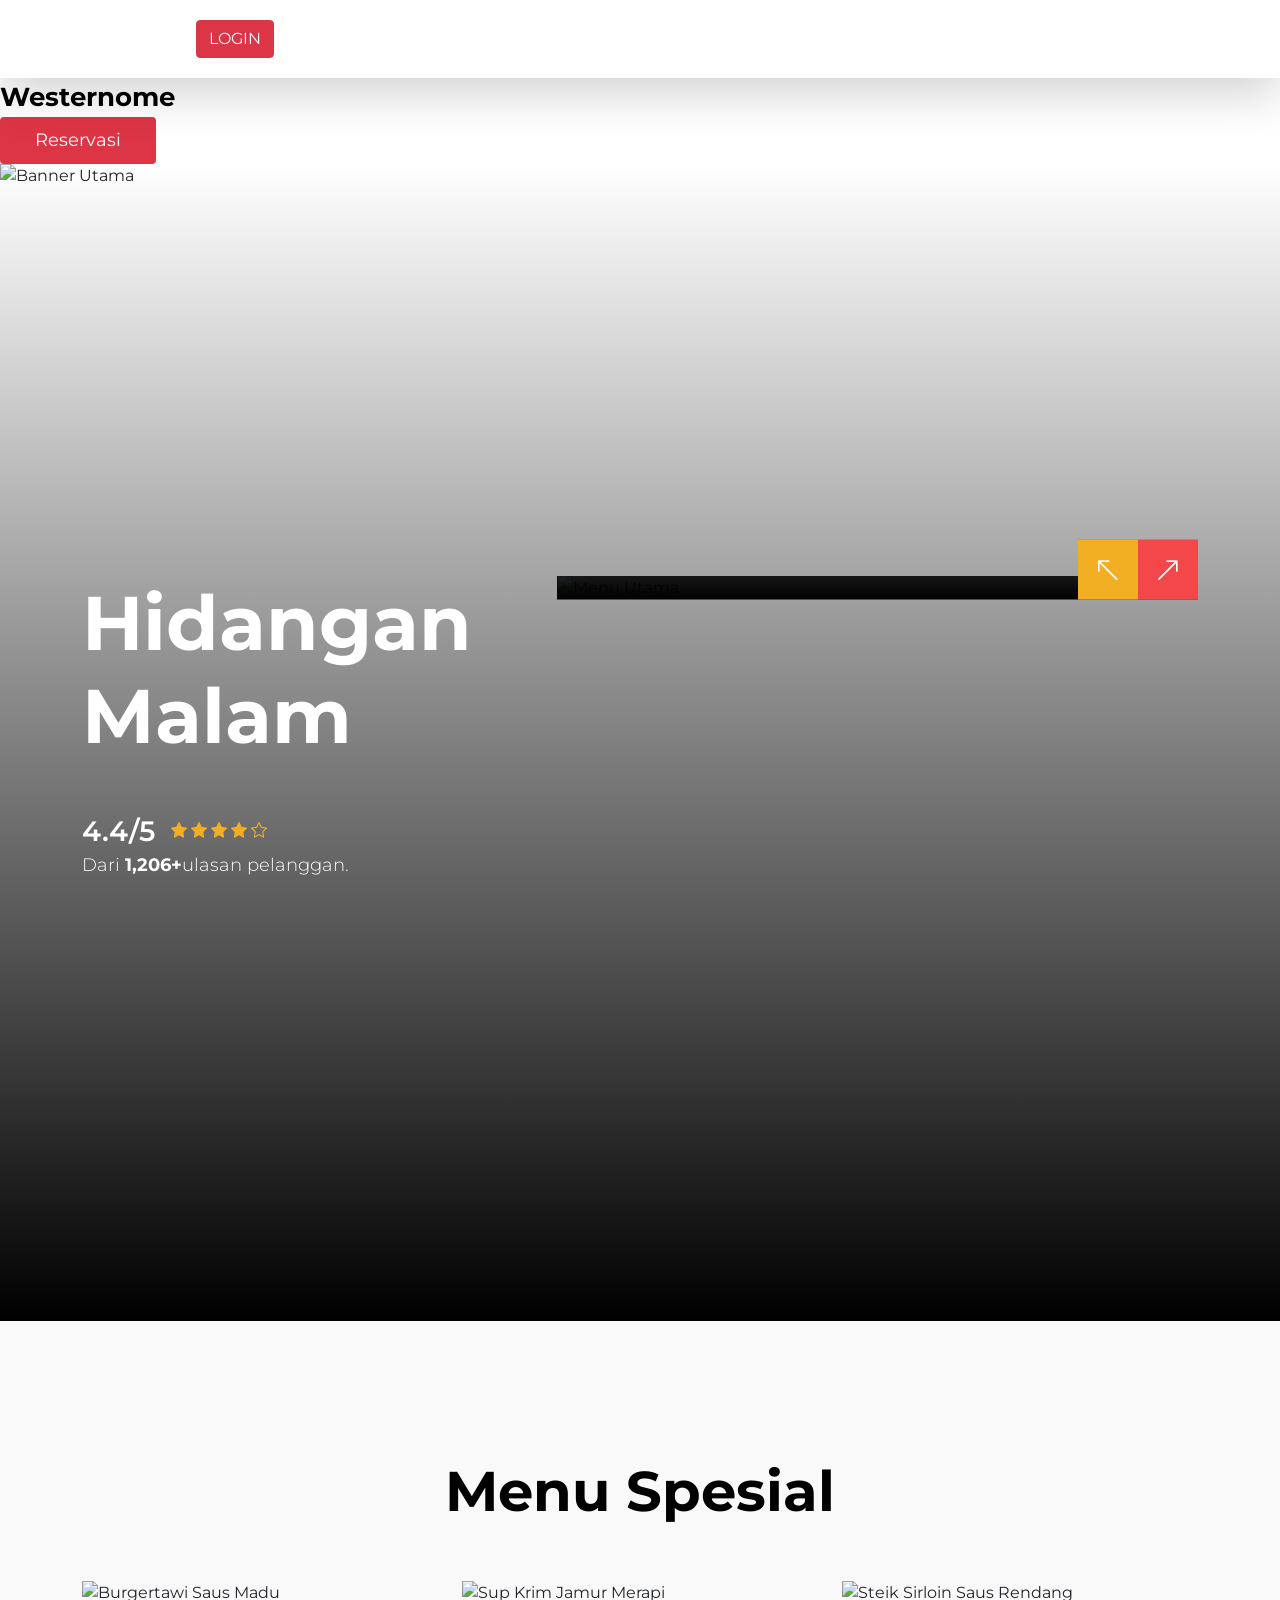
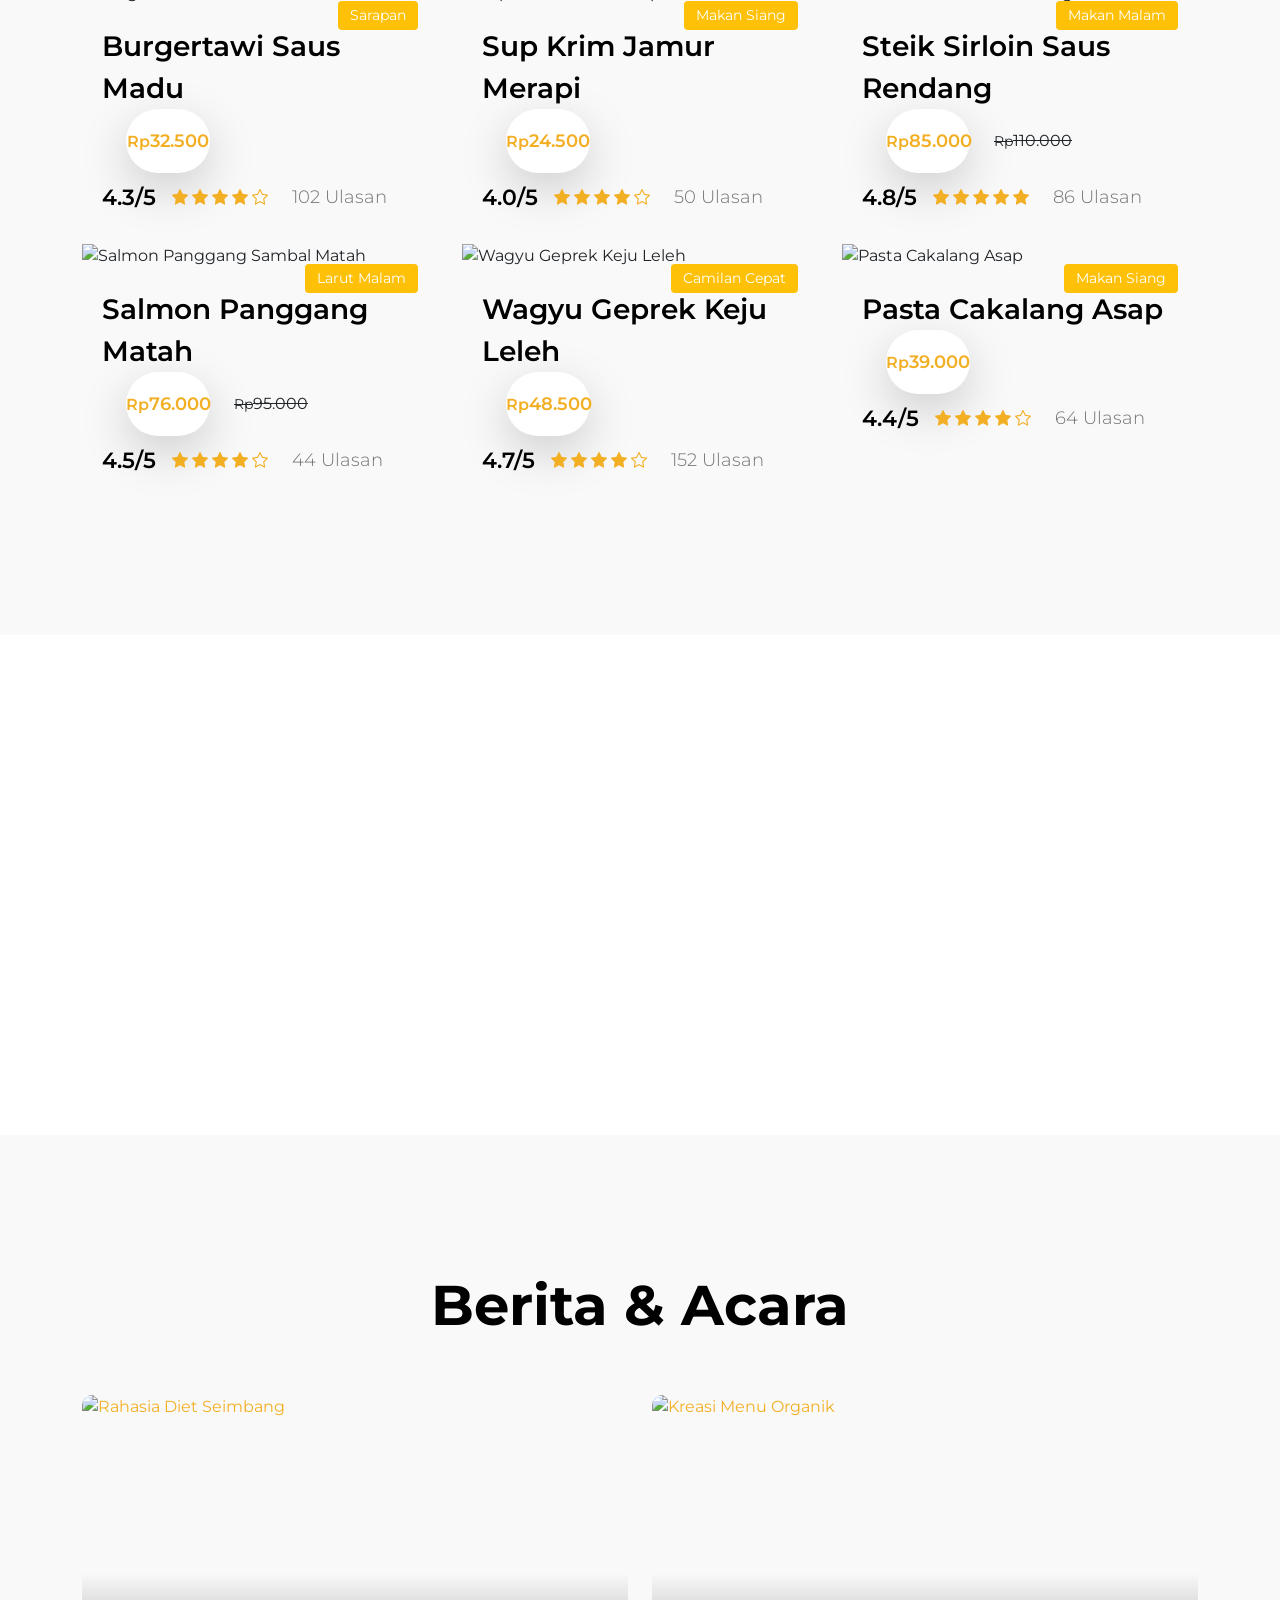
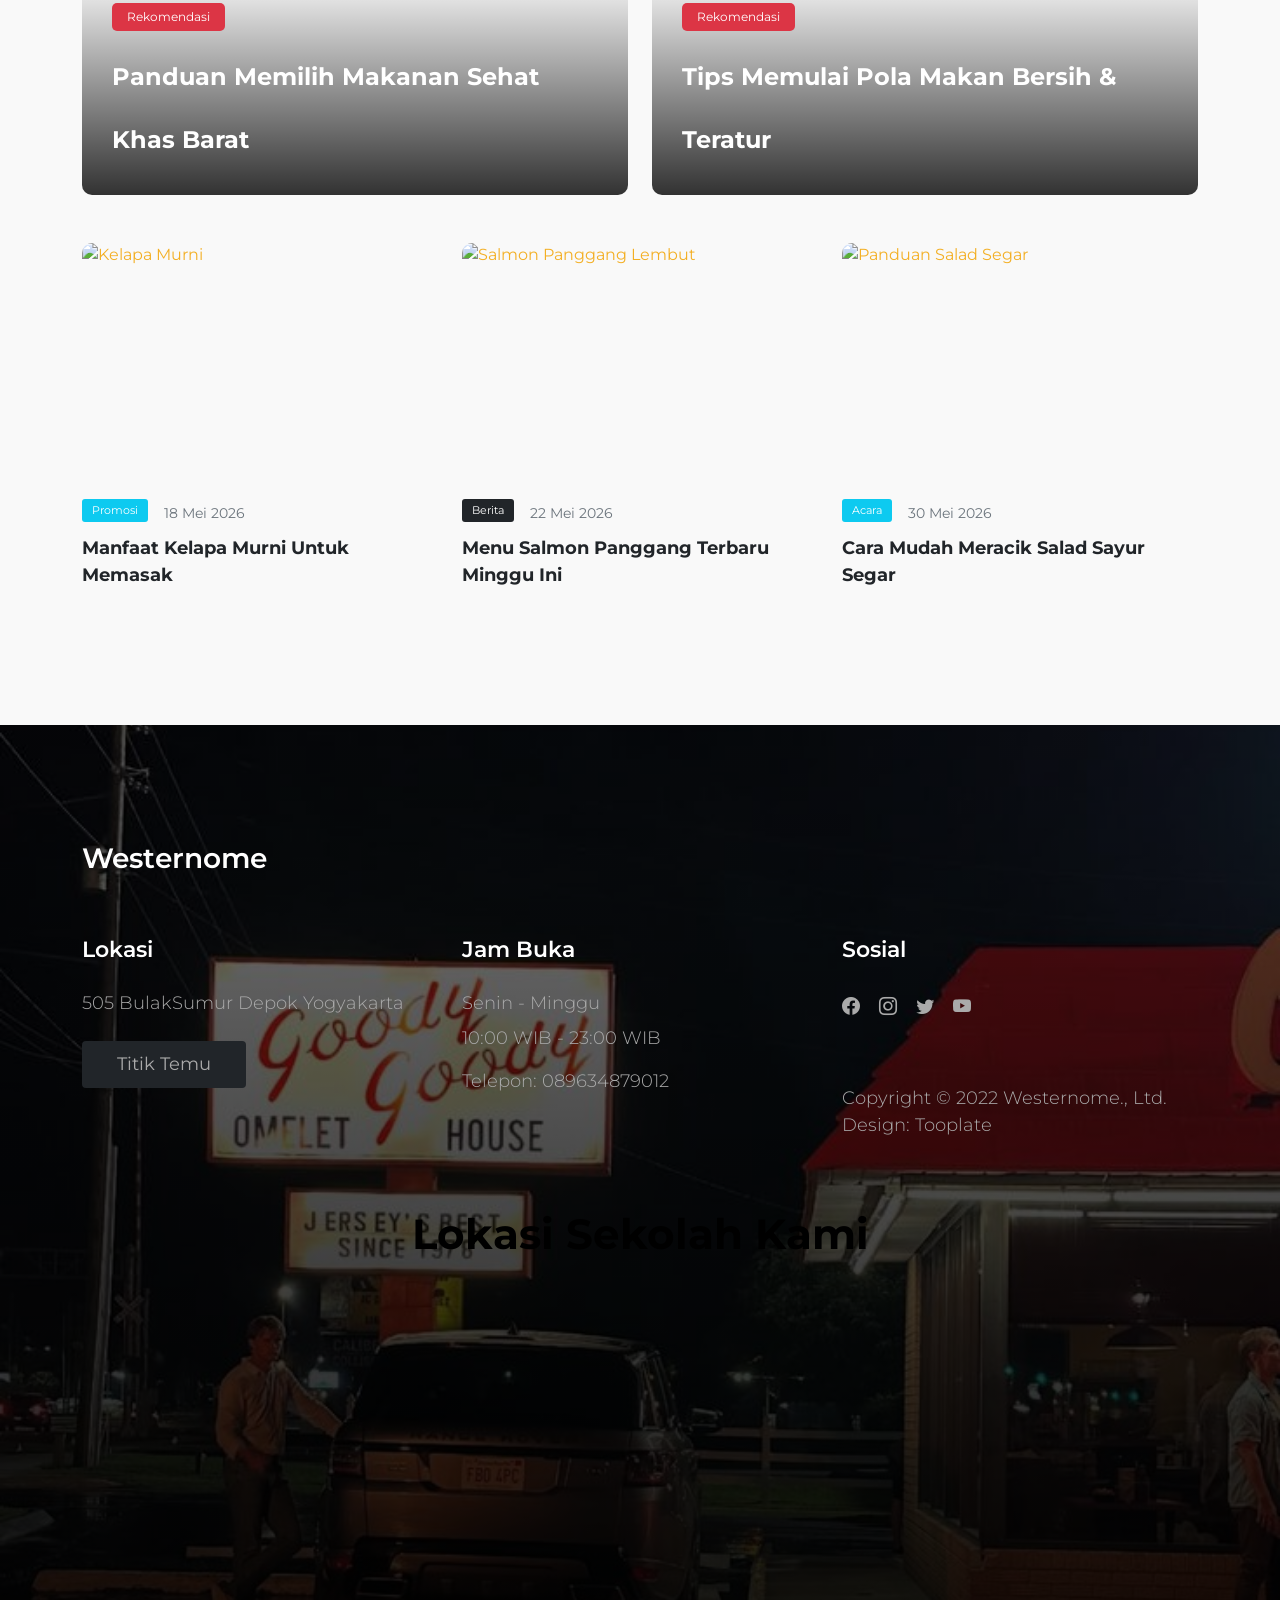
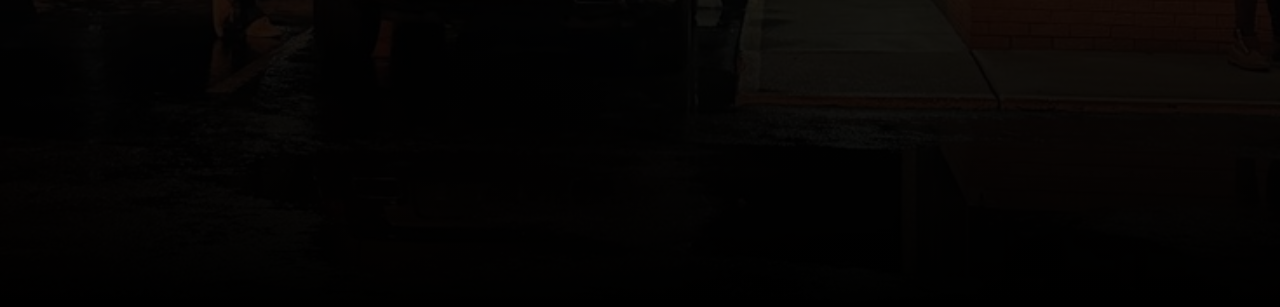
==== commit 965e4033: "Update index.html" ====
--- a/index.html
+++ b/index.html
@@ -533,7 +533,16 @@
                 </div><!-- row ending -->
                 
              </div><!-- container ending -->
-             
+           <!-- Bagian Google Maps Sesuai Langkah 13 LKPD -->
+<div class="container my-5 text-center">
+    <h3 class="mb-4" style="font-weight: 700;">Lokasi Sekolah Kami</h3>
+    <div class="row justify-content-center">
+        <div class="col-lg-10">
+            <iframe src="https://www.google.com/maps/embed?pb=!1m18!1m12!1m3!1d3952.973998103759!2d110.38870197484435!3d-7.792556792227189!2m3!1f0!2f0!3f0!3m2!1i1024!2i768!4f13.1!3m3!1m2!1s0x2e7a577002047f0f%3A0x6bcfdf9f08666d41!2sSMA%20Negeri%208%20Yogyakarta!5e0!3m2!1sid!2sid!4v1714000000000!5m2!1sid!2sid" 
+            width="100%" height="450" style="border:0; border-radius: 15px; shadow: lg;" allowfullscreen="" loading="lazy" referrerpolicy="no-referrer-when-downgrade"></iframe>
+        </div>
+    </div>
+</div>  
         </footer>
 
         <!-- Modal -->
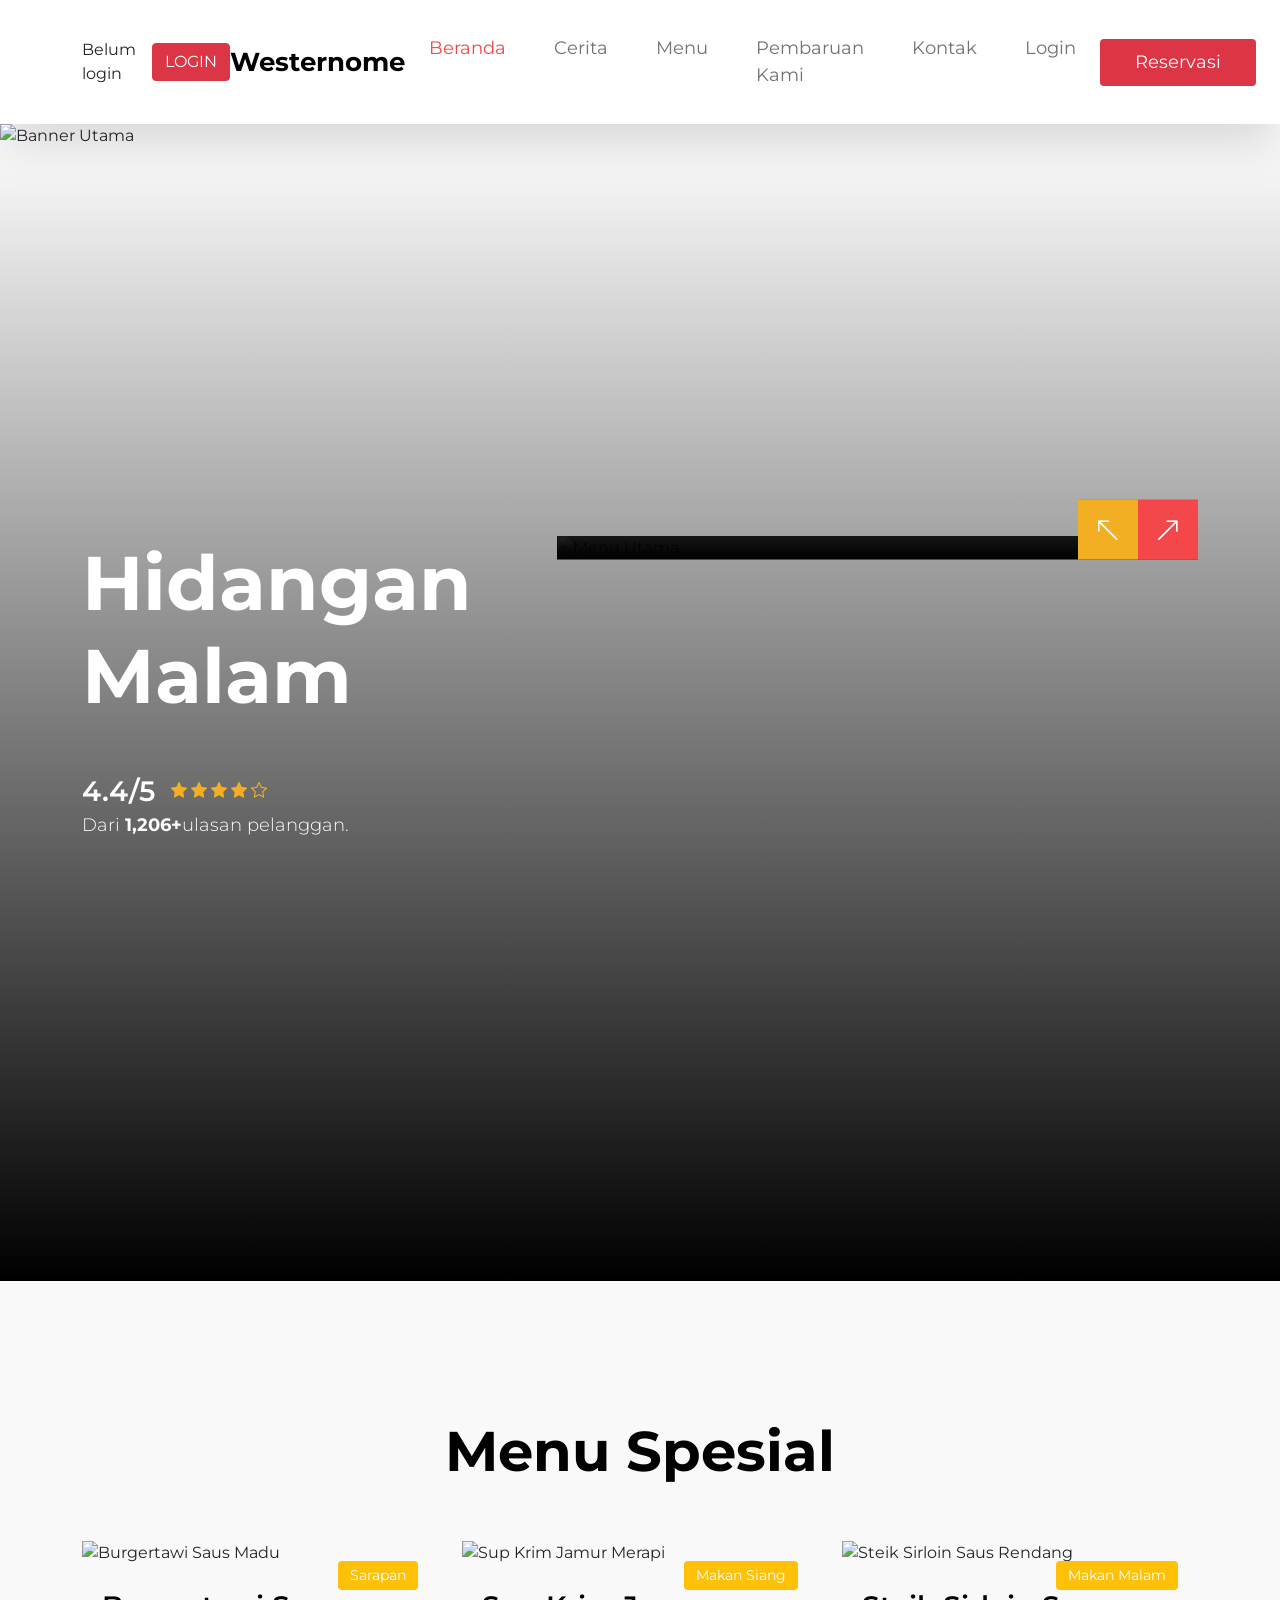
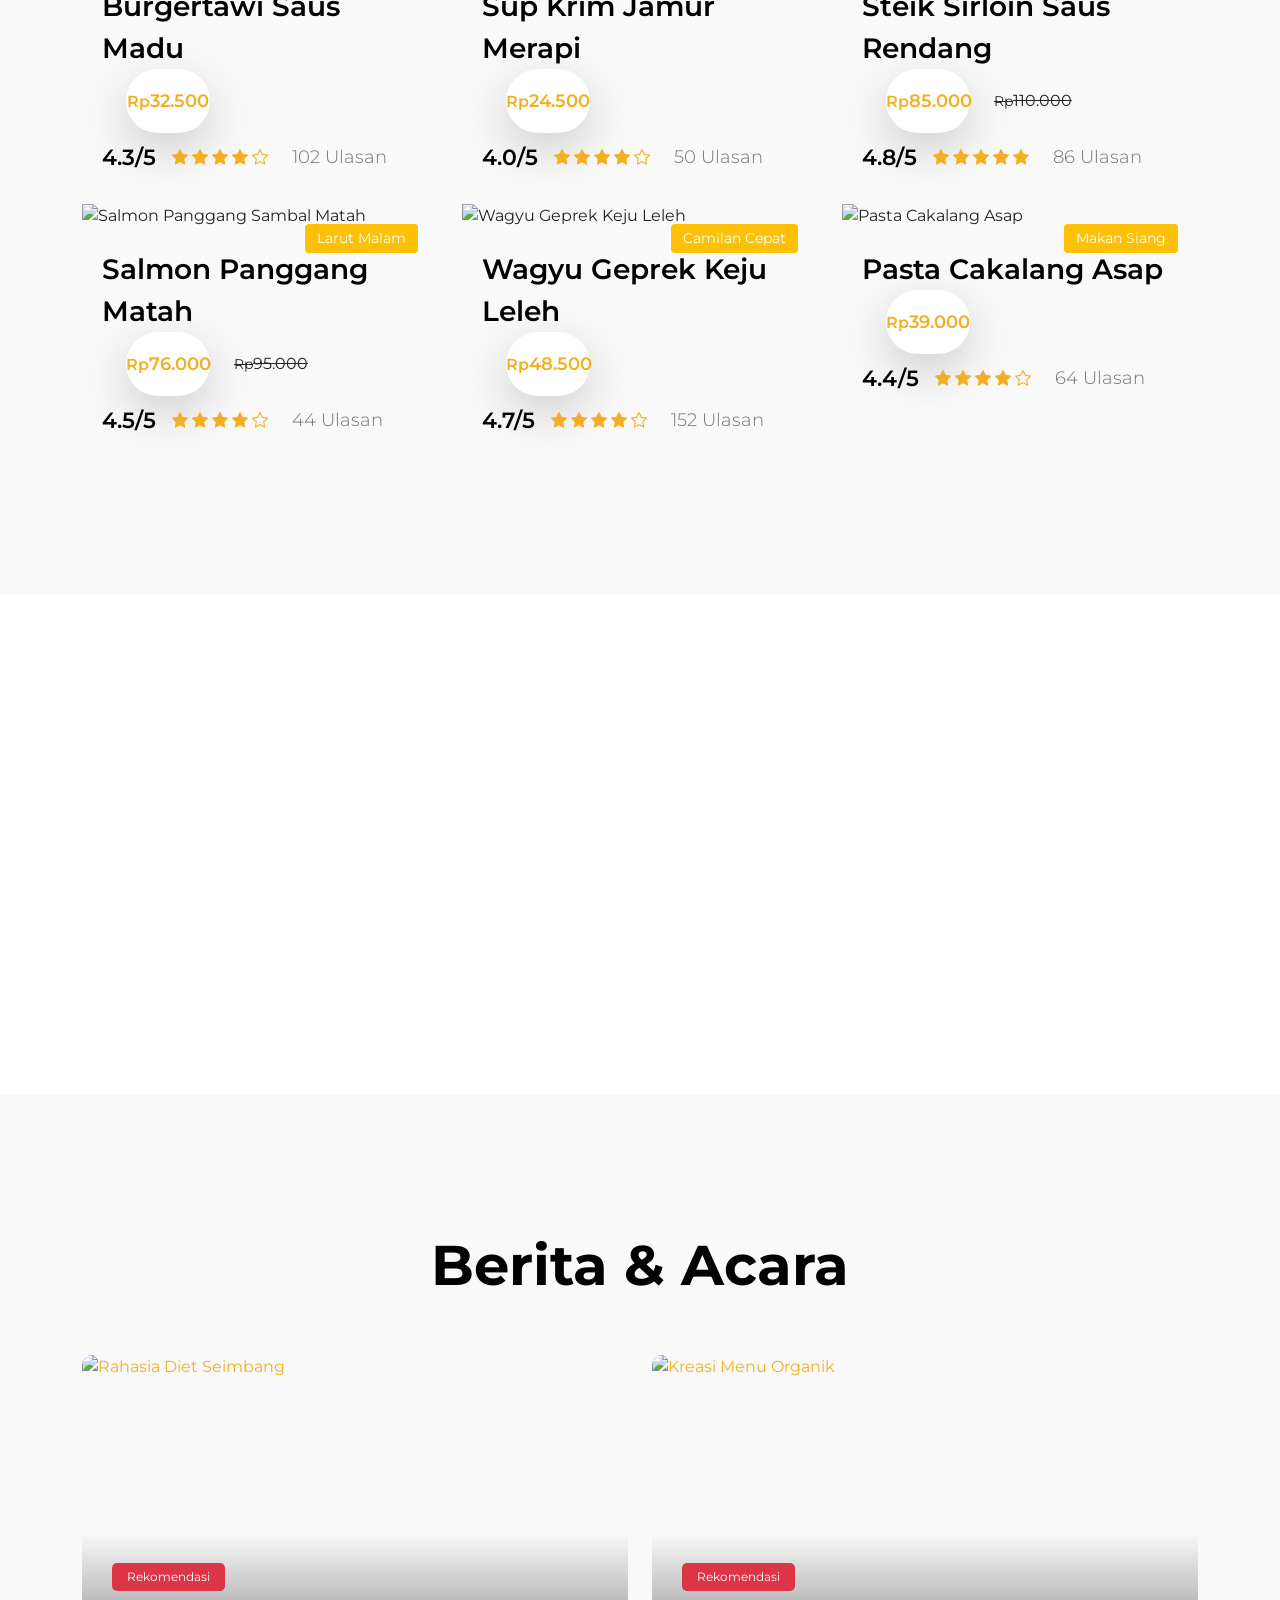
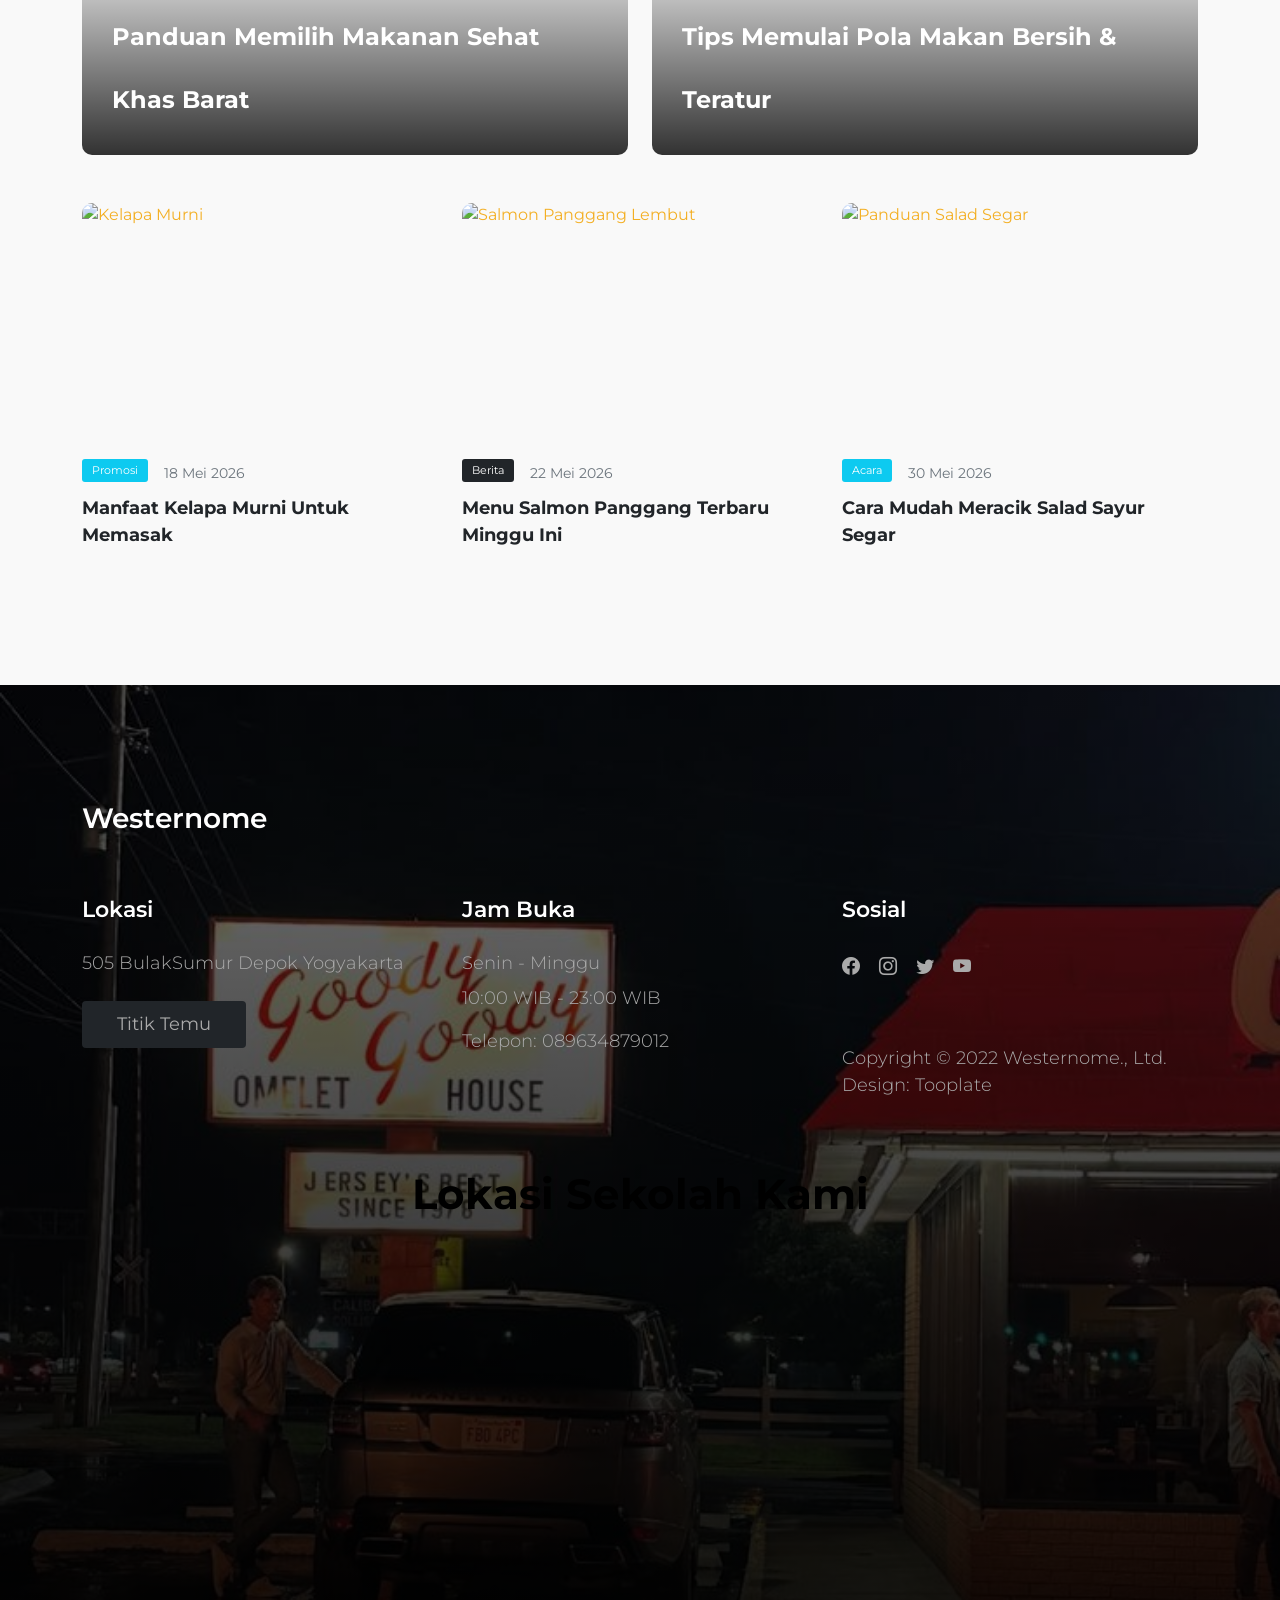
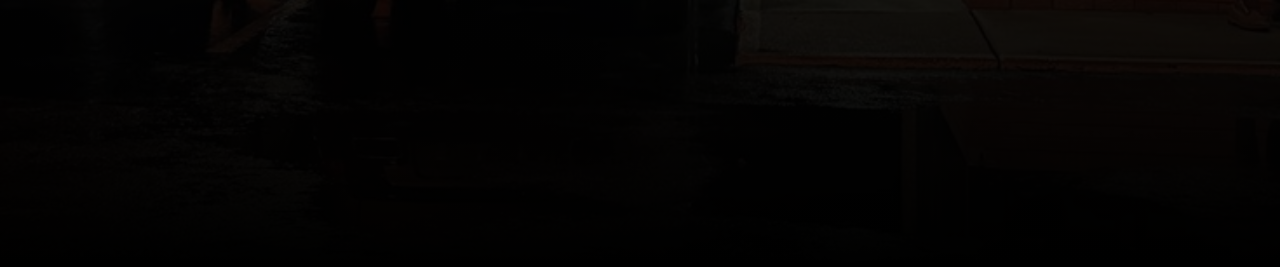
==== commit 687bb595: "Update index.html" ====
--- a/index.html
+++ b/index.html
@@ -37,11 +37,11 @@
                 <button class="navbar-toggler" type="button" data-bs-toggle="collapse" data-bs-target="#navbarNav" aria-controls="navbarNav" aria-expanded="false" aria-label="Toggle navigation">
                     <span class="navbar-toggler-icon"></span>
                 </button>
-                <div id="authArea" class="d-flex align-items-center">
-    <span id="userInfo" class="text-white me-3">Belum login</span>
-    <button onclick="goLogin()" class="btn btn-danger">LOGIN</button>
+                <div id="authArea" class="d-flex align-items-center ms-auto">
+    <span id="userInfo" class="text-dark me-3">Belum login</span>
+    <!-- Kita ganti pake href langsung ke folder login -->
+    <a href="login/index.html" class="btn btn-danger" style="color: white; text-decoration: none;">LOGIN</a>
 </div>
-        </nav>
                 <a class="navbar-brand" href="index.html">
                     Westernome
                 </a>
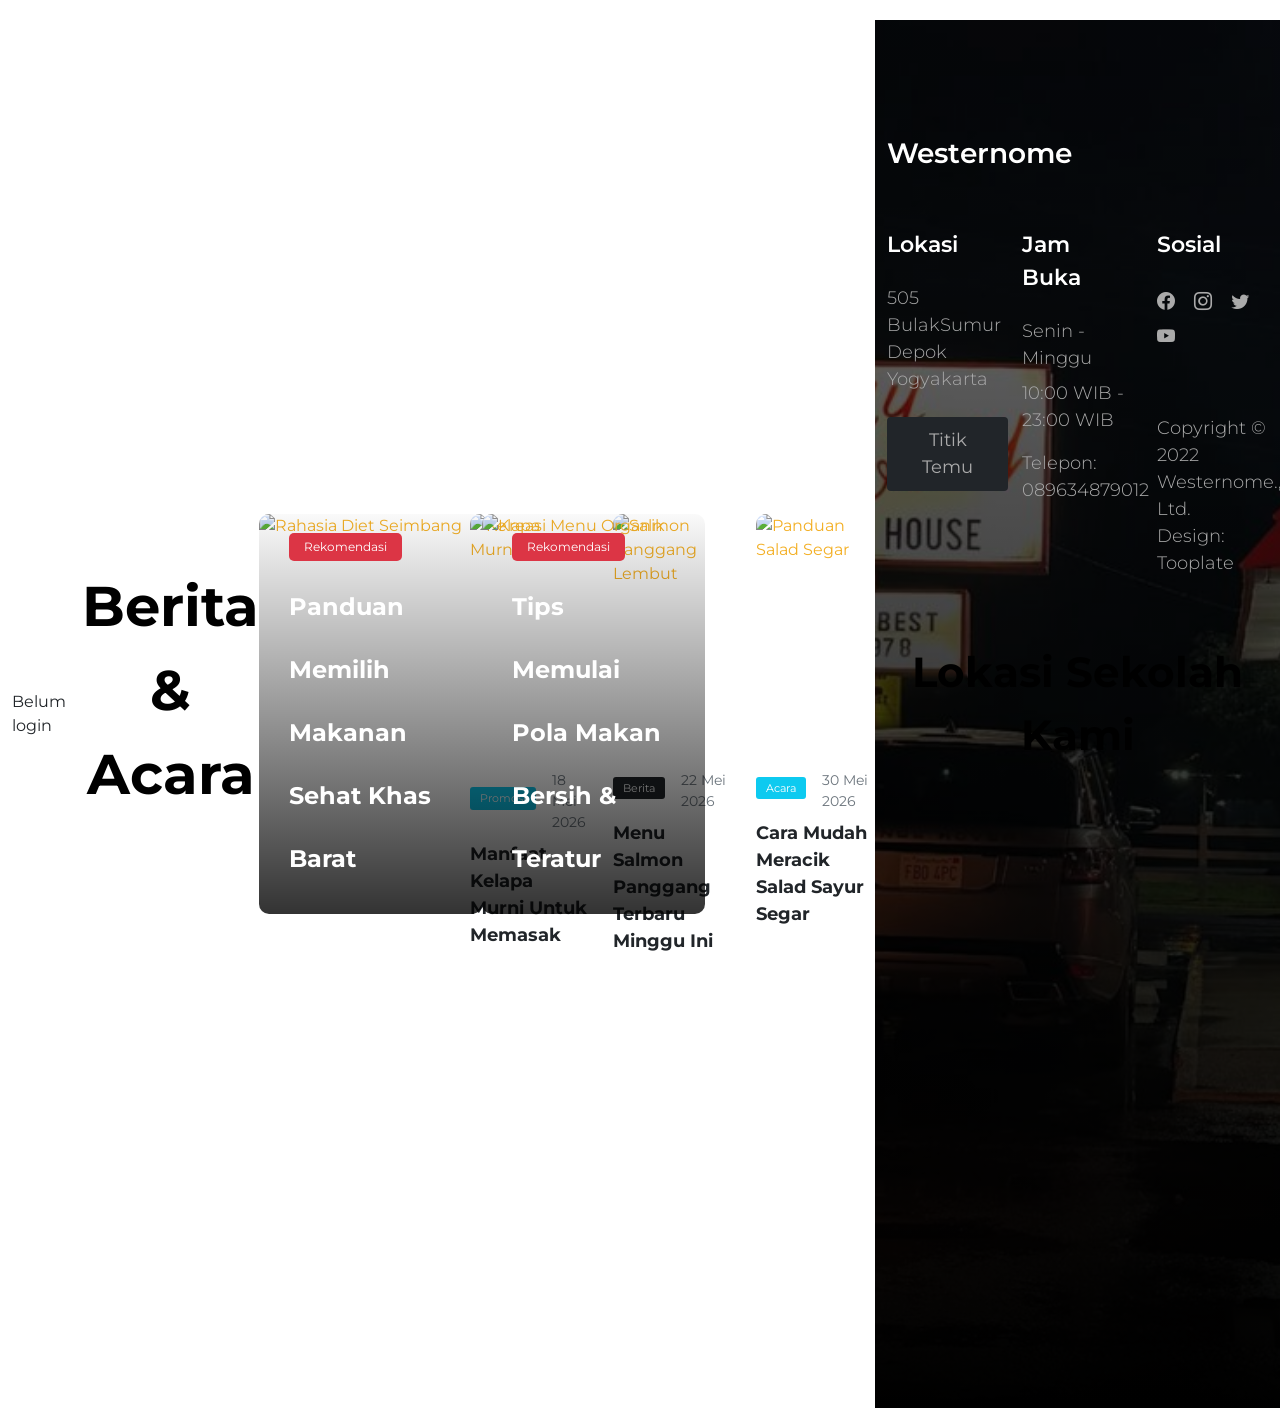
==== commit da4f852f: "Update index.html" ====
--- a/index.html
+++ b/index.html
@@ -39,8 +39,7 @@
                 </button>
                 <div id="authArea" class="d-flex align-items-center ms-auto">
     <span id="userInfo" class="text-dark me-3">Belum login</span>
-    <!-- Kita ganti pake href langsung ke folder login -->
-    <a href="login/index.html" class="btn btn-danger" style="color: white; text-decoration: none;">LOGIN</a>
+    <!-- Diganti langsung manggil file 'login' sesuai struktur di GitHub-mu --<a href="login.html" class="btn btn-danger" style="color: white; text-decoration: none;">LOGIN</a>
 </div>
                 <a class="navbar-brand" href="index.html">
                     Westernome
@@ -628,7 +627,7 @@
         <script src="js/jquery.min.js"></script>
         <script src="js/bootstrap.bundle.min.js"></script>
         <script src="js/custom.js"></script>
-<script src="login/js/welcome.js"></script>
+<script src="js/welcome.js"></script>
     </body>
 </html>
 
